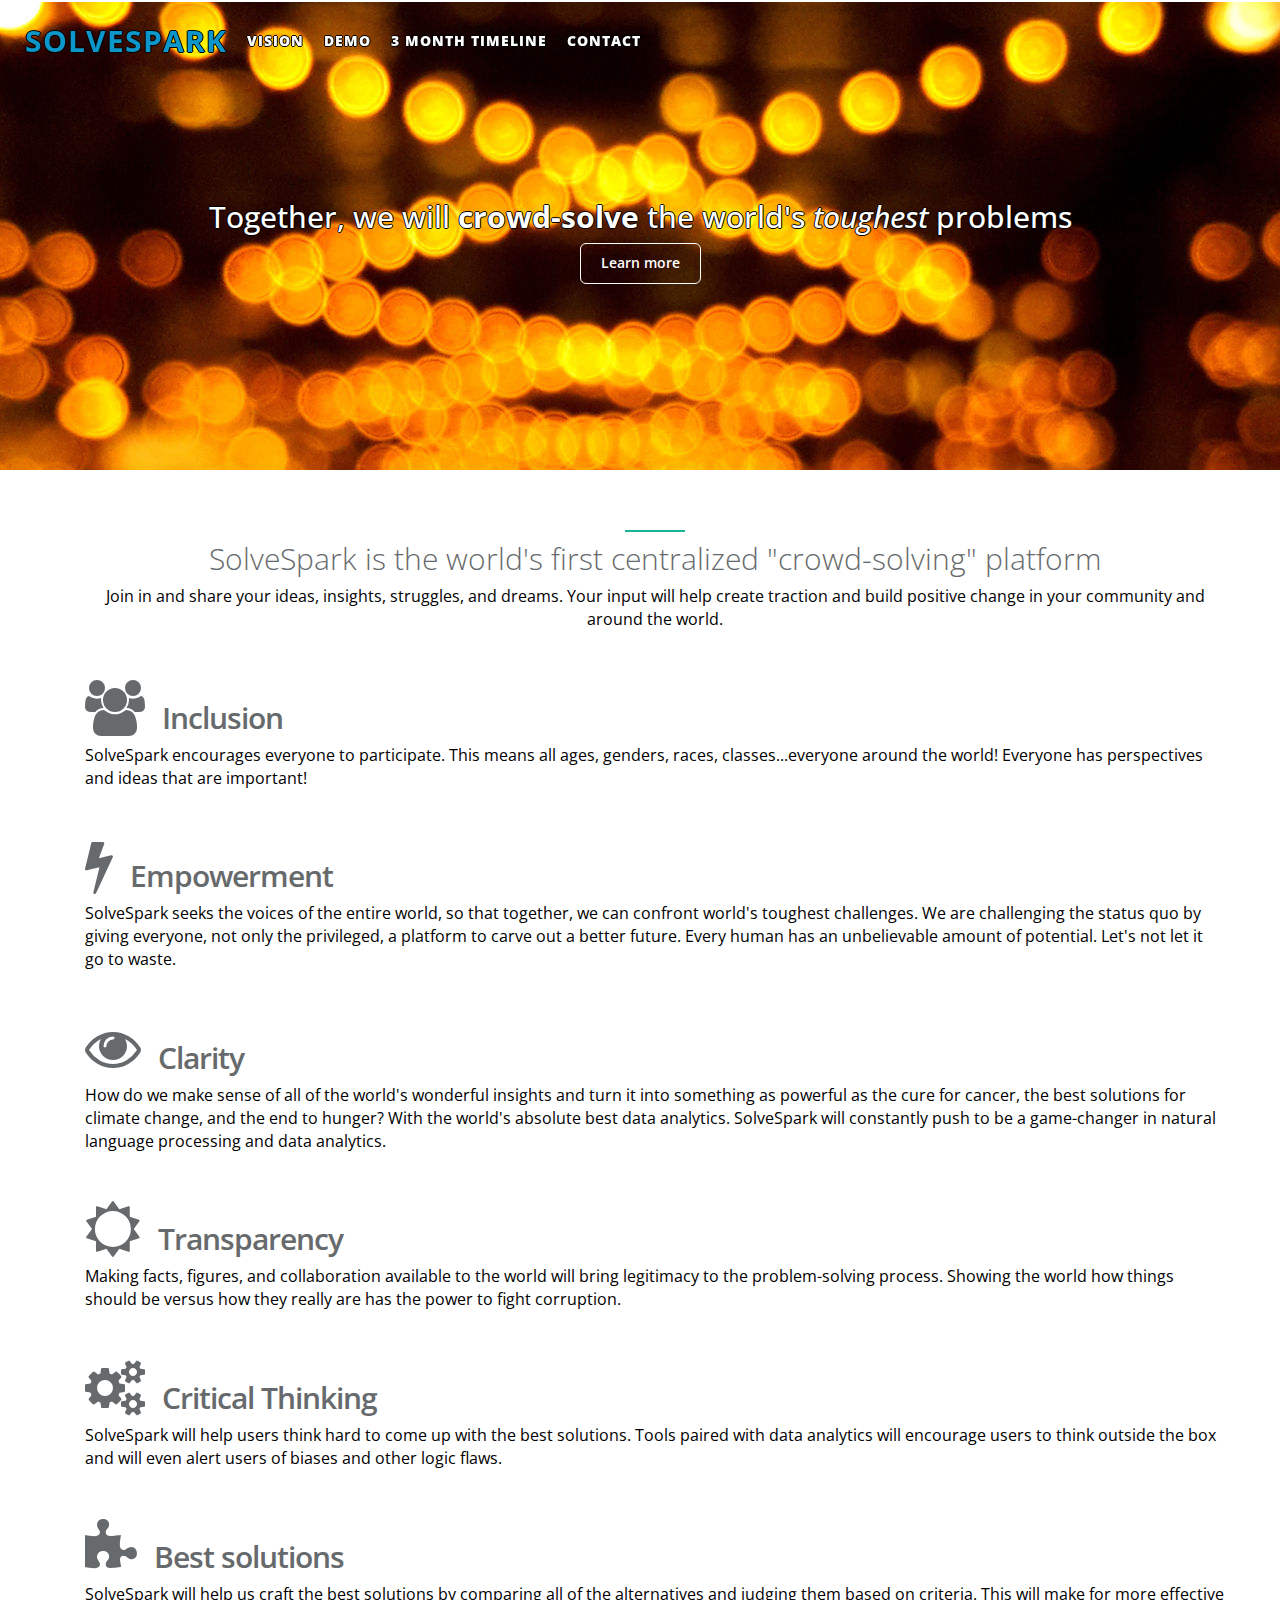
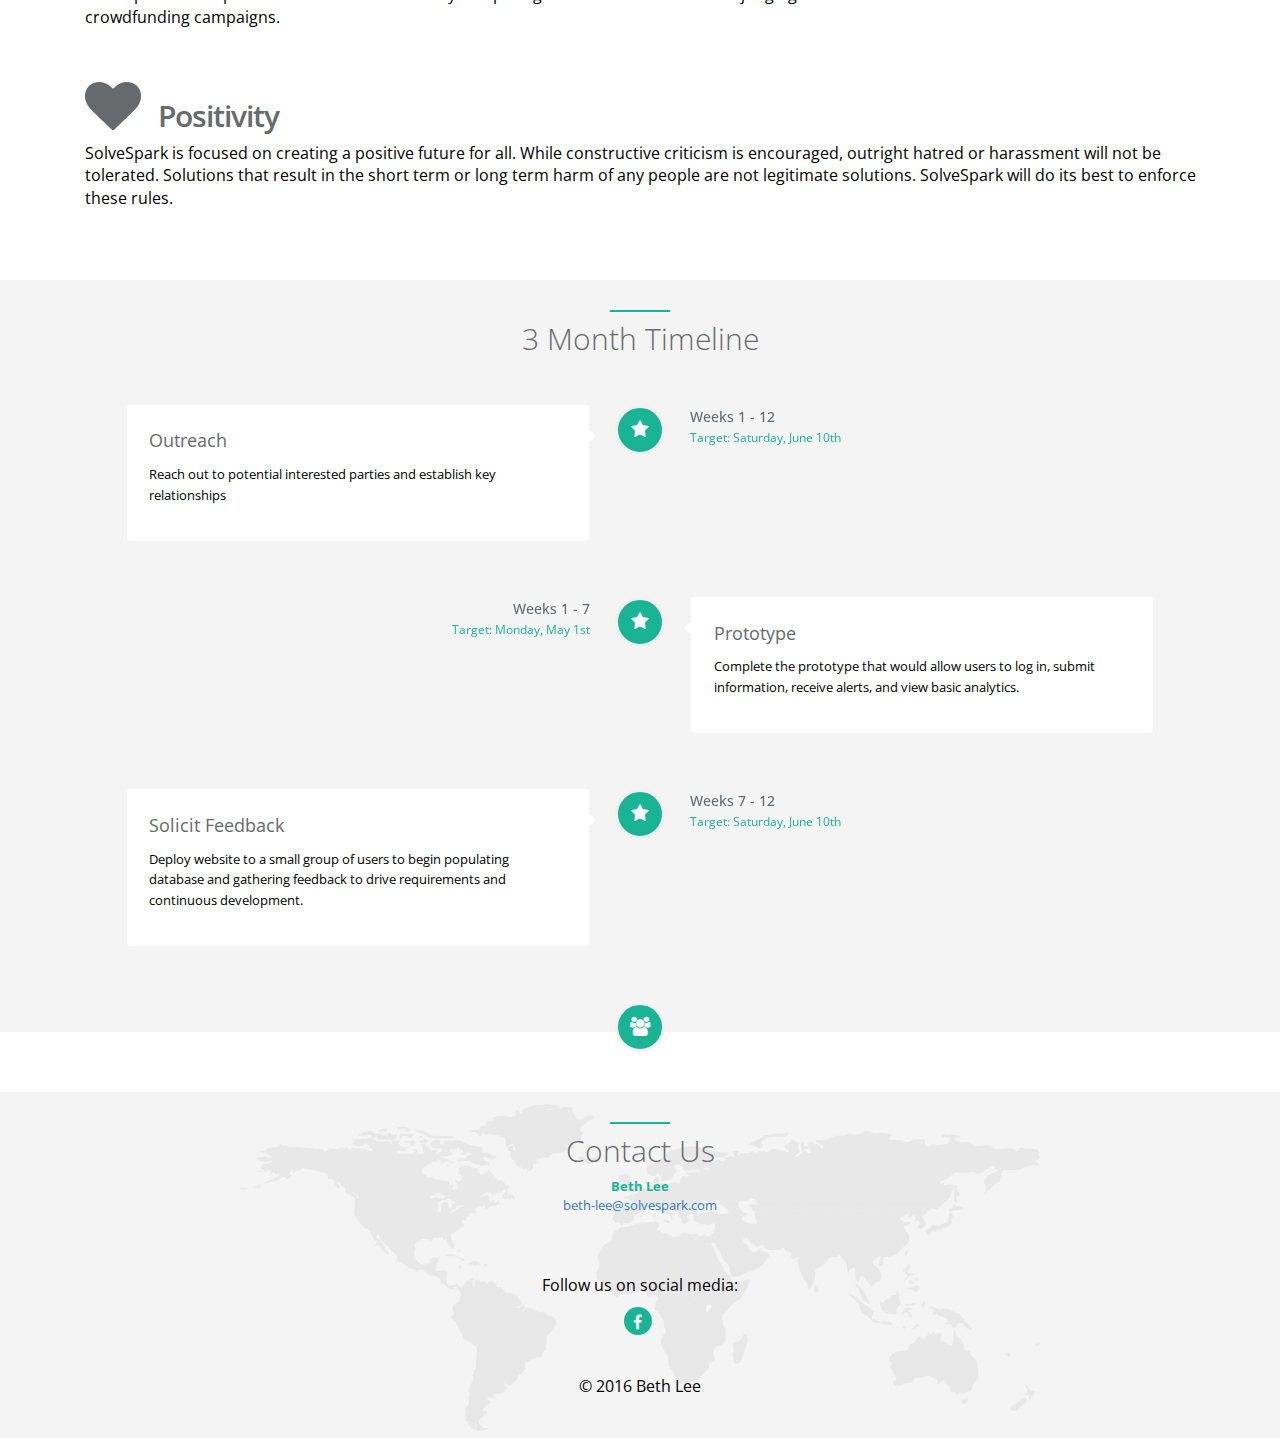
==== index.html @ 9aec3fda "updated 3 month timeline" ====
<!DOCTYPE html>
    <html lang="en">
    <head>
        <meta charset="utf-8">
        <meta http-equiv="X-UA-Compatible" content="IE=edge">
        <meta name="viewport" content="width=device-width, initial-scale=1">
        <meta name="description" content="">
        <meta name="author" content="">
        <!-- Add Your favicon here -->
        <!--<link rel="icon" href="img/favicon.ico">-->


        <title>SolveSpark - Let's crowd-solve it together!</title>

        <!-- Bootstrap core CSS -->
        <link href="css/bootstrap.min.css" rel="stylesheet">

        <!-- Animation CSS -->
        <link href="css/animate.min.css" rel="stylesheet">

        <link href="font-awesome/css/font-awesome.min.css" rel="stylesheet">

        <!-- Custom styles for this template -->
        <link href="css/style.css" rel="stylesheet">
<!--	<link href="css/style3.css" rel="stylesheet"> -->

    <script>
      (function(i,s,o,g,r,a,m){i['GoogleAnalyticsObject']=r;i[r]=i[r]||function(){
      (i[r].q=i[r].q||[]).push(arguments)},i[r].l=1*new Date();a=s.createElement(o),
      m=s.getElementsByTagName(o)[0];a.async=1;a.src=g;m.parentNode.insertBefore(a,m)
      })(window,document,'script','//www.google-analytics.com/analytics.js','ga');

      ga('create', 'UA-69947100-1', 'auto');
      ga('send', 'pageview');

    </script>

    </head>
    <body id="page-top">
        <nav class="navbar navbar-default navbar-fixed-top" role="navigation">
        <div class="navbar navbar-default navbar-fixed-top">
          <div class="container-fluid">
           <div class="navbar-header">
            <div class="navbar-collapse collapse" id="navbar-main">
              <ul class="nav navbar-nav">
                <li><a class="page-scroll" href="http://www.solvespark.com" style="color:#0d96c9;font:arial;font-weight:bold;font-size:30px;">SOLVESPARK</a></li>
                <li><a class="page-scroll" href="about.html">Vision</a></li>
                <li><a class="page-scroll" href="demo.html">Demo</a></li>
                <li><a class="page-scroll" href="#timeline">3 Month Timeline</a></li>
                <li><a class="page-scroll" href="#contact">Contact</a></li>
              </ul>
            </div>
          </div>
        </div>
    </div>
        </nav>


    <div id="inSlider" class="carousel carousel-fade" data-ride="carousel">
        <div class="carousel-inner" role="listbox">
            <div class="item active">
                <div class="container">
                    <div class="carousel-caption blank">
                        <h2>Together, we will <b>crowd-solve</b> the world's <i>toughest</i> problems</h2>

                        <p><a class="btn btn-lg btn-primary" href="#about" role="button">Learn more</a></p>
                    </div>
                </div>
                <!-- Set background for slide in css -->
                <div class="header-back two"></div>
            </div>
        </div>
    </div>

<section id="about" class="container services">
    <div class="container">
            <div class="row">
                <div class="col-lg-12 text-center">
                  <div class="navy-line"></div> 
                    <h1>SolveSpark is the world's first centralized "crowd-solving" platform</h1>
                    <p>Join in and share your ideas, insights, struggles, and dreams.  Your input will help create traction and build positive change in your community and around the world. </p>
                </div>
            </div>
            <div class="row">
                <!--<div class="col-lg-5 features-text">-->
                <div class="col-lg-12 features-text">
                    <i class="fa fa-users big-icon pull-left"></i>
                    <h2>Inclusion</h2>
                    <p>SolveSpark encourages everyone to participate.  This means all ages, genders, races, classes...everyone around the world!  Everyone has perspectives and ideas that are important!</p>
                </div>
                <!--<div class="col-lg-5 col-lg-offset-1 features-text">-->
                <div class="col-lg-12 features-text">
                    <i class="fa fa-bolt big-icon pull-left"></i>
                    <h2>Empowerment</h2>
                    <p>SolveSpark seeks the voices of the entire world, so that together, we can confront world's toughest challenges.  We are challenging the status quo by giving everyone, not only the privileged, a platform to carve out a better future.  Every human has an unbelievable amount of potential.  Let's not let it go to waste.</p>
                </div>
                <!--<div class="col-lg-5 features-text">-->
                <div class="col-lg-12 features-text">
                    <i class="fa fa-eye big-icon pull-left"></i>
                    <h2>Clarity</h2>
                    <p>How do we make sense of all of the world's wonderful insights and turn it into something as powerful as the cure for cancer, the best solutions for climate change, and the end to hunger?  With the world's absolute best data analytics.  SolveSpark will constantly push to be a game-changer in natural language processing and data analytics.</p>
                </div>
            </div>
            <div class="row">
                <!--<div class="col-lg-5 col-lg-offset-1 features-text">-->
                <div class="col-lg-12 features-text">
                    <i class="fa fa-sun-o big-icon pull-left"></i>
                    <h2>Transparency</h2>
                    <p>Making facts, figures, and collaboration available to the world will bring legitimacy to the problem-solving process.  Showing the world how things should be versus how they really are has the power to fight corruption.</p>
                </div>
               <!-- <div class="col-lg-5 features-text">-->
                <div class="col-lg-12 features-text">
                    <i class="fa fa-cogs big-icon pull-left"></i>
                    <h2>Critical Thinking</h2>
                    <p>SolveSpark will help users think hard to come up with the best solutions.  Tools paired with data analytics will encourage users to think outside the box and will even alert users of biases and other logic flaws.</p>
                </div>
                <!--<div class="col-lg-5 features-text">-->
                <div class="col-lg-12 features-text">
                    <i class="fa fa-puzzle-piece big-icon pull-left"></i>
                    <h2>Best solutions</h2>
                    <p>SolveSpark will help us craft the best solutions by comparing all of the alternatives and judging them based on criteria.  This will make for more effective crowdfunding campaigns.</p>
                </div>
                <!--<div class="col-lg-5 features-text">-->
                <div class="col-lg-12 features-text">
                    <i class="fa fa-heart big-icon pull-left"></i>
                    <h2>Positivity</h2>
                    <p>SolveSpark is focused on creating a positive future for all.  While constructive criticism is encouraged, outright hatred or harassment will not be tolerated.  Solutions that result in the short term or long term harm of any people are not legitimate solutions.  SolveSpark will do its best to enforce these rules.</p>
                </div>
            </div>
        </div>
</section>

<section id="timeline" class="timeline gray-section">
    <div class="container">
        <div class="row">
            <div class="col-lg-12 text-center">
                <div class="navy-line"></div>
                <h1>3 Month Timeline</h1>
                <p></p>
            </div>
        </div>
        <div class="row features-block">
        <div class="col-lg-12">
            <div id="vertical timeline" class="vertical-container light-timeline center-orientation">
                   <div class="vertical-timeline-block">
                        <div class="vertical-timeline-icon navy-bg">
                            <i class="fa fa-star"></i>
                        </div>

                        <div class="vertical-timeline-content">
                          <h2>Outreach</h2>
                            <p>Reach out to potential interested parties and establish key relationships</p>
                          <!--  <a href="#" class="btn btn-xs btn-primary"> More info</a>-->
                            <span class="vertical-date">Weeks 1 - 12 <br/> <small>Target: Saturday, June 10th</small> </span>
                        </div>
                    </div>


                    <div class="vertical-timeline-block">
                        <div class="vertical-timeline-icon navy-bg">
                            <i class="fa fa-star"></i>
                        </div>

                        <div class="vertical-timeline-content">
                            <h2>Prototype</h2>
                            <p>Complete the prototype that would allow users to log in, submit information, receive alerts, and view basic analytics.
                            </p>
                            <!--<a href="#" class="btn btn-xs btn-primary"> More info</a>-->
                            <span class="vertical-date"> Weeks 1 - 7<br/> <small>Target: Monday, May 1st</small> </span>
                        </div>
                    </div>
                    <div class="vertical-timeline-block">
                        <div class="vertical-timeline-icon navy-bg">
                            <i class="fa fa-star"></i>
                        </div>
                        <div class="vertical-timeline-content">
                            <h2>Solicit Feedback</h2>
                            <p>Deploy website to a small group of users to begin populating database and gathering feedback to drive requirements and continuous development.
                            </p>
                            <!--<a href="#" class="btn btn-xs btn-primary"> More info</a>-->
                            <span class="vertical-date">Weeks 7 - 12<br/> <small>Target: Saturday, June 10th</small> </span>
                        </div>
                        </div>
                    
                    <div class="vertical-timeline-block">
                        <div class="vertical-timeline-icon navy-bg">
                            <i class="fa fa-users"></i>
                        </div>

                    </div>

</div>
                </div>
            </div>

        </div>
    </div>

</section>
<section id="contact" class="gray-section contact">
        <div class="container">
            <div class="row m-b-lg">
                <div class="col-lg-12 text-center">
                    <div class="navy-line text-center"></div>
                    <h1>Contact Us</h1>
               
    <!--         <div class="row m-b-lg">
               <div class="col-lg-3 col-lg-offset-3"> -->

                    <address>
                        <strong><span class="navy">Beth Lee</span></strong><br/>
                        <a href="mailto:beth-lee@solvespark.com">beth-lee@solvespark.com</a>
                    </address>

                </div> </div></div>
             <!-- <div class="col-lg-4">
            
            </div> -->
            <div class="row">
                <div class="col-lg-12 text-center">
                    <p class="m-t-sm">
                        Follow us on social media:  
                    </p>
                    <ul class="list-inline social-icon">
                        <li><a href="http://facebook.com/solvespark"><i class="fa fa-facebook"></i></a>
                        </li>
                       <!-- <li><a href="#"><i class="fa fa-twitter"></i></a>
                        </li>
                        <li><a href="#"><i class="fa fa-linkedin"></i></a>
                        </li>-->
                    </ul>
                </div>
            </div> 
            <div class="row">
                <div class="col-lg-8 col-lg-offset-2 text-center m-t-lg m-b-lg">
                    <p>&copy; 2016 Beth Lee <br/></p>
                </div>
            </div>

    </section>

    <script src="js/jquery-2.1.1.js"></script>
    <script src="js/pace.min.js"></script>
    <script src="js/bootstrap.min.js"></script>
    <script src="js/classie.js"></script>
    <script src="js/cbpAnimatedHeader.js"></script>
    <script src="js/wow.min.js"></script>
    <script src="js/inspinia.js"></script>
    </body>
    </html>
---- css/style.css ----
@import url("//fonts.googleapis.com/css?family=Open+Sans:300,400,600,700&amp;lang=en");
/*
 *
 *   INSPINIA Landing Page - Responsive Admin Theme
 *   2.2
 *
*/
/* GLOBAL STYLES
-------------------------------------------------- */
body {
  color: #676a6c;
  font-family: 'Open Sans', helvetica, arial, sans-serif;
}
span.navy {
  color: #1ab394;
}
p.text-color {
  color: #676a6c;
}
a.navy-link {
  color: #1ab394;
  text-decoration: none;
}
a.navy-link:hover {
  color: #17a185;
}
section p {
  color: black;
  font-size: 16px;
}
address {
  font-size: 13px;
}
h1 {
  margin-top: 10px;
  font-size: 30px;
  font-weight: 200;
}
li {
  font-size: 16px;  
  color: black;
}
/*
h2 {

font-size: 30px;
font-weight: 200;
text-shadow: -1px 0 black, 0 1px black, 1px 0 black, 0 -1px black;

}
*/
.navy-line {
  width: 60px;
  height: 1px;
  margin: 30px auto 0;
  border-bottom: 2px solid #1ab394;
}
.navy-bg {
  background-color: #1ab394;
  color: #ffffff;
}
/* CUSTOMIZE THE NAVBAR
-------------------------------------------------- */
.navbar-wrapper {
  position: absolute;
  top: 0;
  right: 0;
  left: 0;
  z-index: 20;
}
/* Flip around the padding for proper display in narrow viewports */
.navbar-wrapper > .container {
  padding-right: 0;
  padding-left: 0;
}
.navbar-wrapper .navbar {
  padding-right: 15px;
  padding-left: 15px;
}
.navbar-default.navbar-scroll {
  background-color: #fff;
  border-color: #fff;
  padding: 15px 0;
}
.navbar-default {
  background-color: transparent;
  border-color: transparent;
  transition: all 0.3s ease-in-out 0s;
}
.navbar-default .nav li a {
  color: #fff;
  font-family: 'Open Sans', helvetica, arial, sans-serif;
  font-weight: 800;
  letter-spacing: 1px;
  text-transform: uppercase;
font-size: 14px;
text-shadow: -1px 0 black, 0 1px black, 1px 0 black, 0 -1px black;
}
.navbar-nav > li > a {
  padding-top: 25px;
  border-top: 6px solid transparent;
}
.navbar-default .navbar-nav > .active > a,
.navbar-default .navbar-nav > .active > a:hover {
  background: transparent;
  color: #fff;
  border-top: 6px solid #1ab394;
}
.navbar-default .navbar-nav > li > a:hover {
  color: #1ab394;
}
.navbar-default .navbar-nav > .active > a:focus {
  background: transparent;
  color: #fff;
}
.navbar-default.navbar-scroll .navbar-nav > .active > a:focus {
  background: transparent;
  color: inherit;
}
.navbar-default .navbar-brand:hover,
.navbar-default .navbar-brand:focus {
  background: #17a185;
  color: #fff;
}
.navbar-default .navbar-brand {
  color: #fff;
  height: auto;
  display: block;
  font-size: 14px;
  background: #1ab394;
  padding: 15px 20px 15px 20px;
  border-radius: 0 0px 5px 5px;
  font-weight: 700;
  transition: all 0.3s ease-in-out 0s;
}
.navbar-scroll.navbar-default .nav li a {
  color: #676a6c;
}
.navbar-scroll.navbar-default .nav li a:hover {
  color: #1ab394;
}
.navbar-wrapper .navbar.navbar-scroll {
  padding-top: 0;
  padding-bottom: 5px;
  border-bottom: 1px solid #e7eaec;
  border-radius: 0;
}
.nav > li > a {
  padding: 25px 10px 15px 10px;
}
.navbar-scroll .navbar-nav > li > a {
  padding: 20px 10px;
}
.navbar.navbar-scroll .navbar-brand {
  margin-top: 15px;
  border-radius: 5px;
  font-size: 12px;
  padding: 10px;
  height: auto;
}
/* BACKGROUNDS SLIDER
-------------------------------------------------- */
.header-back {
  height: 470px;
  width: 100%;
}
.header-back.one {
  background: url('../img/header_one.jpg') 50% 0 no-repeat;
}
.header-back.two {
  background: url('../img/header_two.jpg') 50% 0 no-repeat;
}
/* CUSTOMIZE THE CAROUSEL
-------------------------------------------------- */
/* Carousel base class */
.carousel {
  height: 470px;
}
/* Since positioning the image, we need to help out the caption */
.carousel-caption {
  z-index: 10;
}
/* Declare heights because of positioning of img element */
.carousel .item {
  height: 470px;
  background-color: #777;
}
.carousel-inner > .item > img {
  position: absolute;
  top: 0;
  left: 0;
  min-width: 100%;
  height: 470px;
}
.carousel-fade .carousel-inner .item {
  opacity: 0;
  -webkit-transition-property: opacity;
  transition-property: opacity;
}
.carousel-fade .carousel-inner .active {
  opacity: 1;
}
.carousel-fade .carousel-inner .active.left,
.carousel-fade .carousel-inner .active.right {
  left: 0;
  opacity: 0;
  z-index: 1;
}
.carousel-fade .carousel-inner .next.left,
.carousel-fade .carousel-inner .prev.right {
  opacity: 1;
}
.carousel-fade .carousel-control {
  z-index: 2;
}
.carousel-control.left,
.carousel-control.right {
  background: none;
}
.carousel-control {
  width: 6%;
}
.carousel-inner .container {
  position: relative;
}
.carousel-inner {
  overflow: visible;
}
.carousel-caption {
text-shadow: -1px 0 black, 0 1px black, 1px 0 black, 0 -1px black;
  position: absolute;
  top: 160px;
  left: 0;
  bottom: auto;
  right: auto;
/*  text-align: left; */
text-align: center;
}
.carousel-caption {
text-shadow: -1px 0 black, 0 1px black, 1px 0 black, 0 -1px black;
  position: absolute;
  top: 160px;
  left: 0;
  bottom: auto;
  right: auto;
//  text-align: left;
text-align: center;
}
.carousel-caption.blank {
  top: 160px;
  margin: 0px auto;
  width: 100%;
}
.carousel-image {
  position: absolute;
  right: 10px;
  top: 150px;
}
.carousel-indicators {
  padding-right: 60px;
}
.carousel-caption h1 {
  font-weight: 700;
  font-size: 38px;
text-shadow: -1px 0 black, 0 1px black, 1px 0 black, 0 -1px black;
//  text-transform: uppercase;
//  text-shadow: none;
  letter-spacing: -1.5px;
}
.carousel-caption p {
  font-weight: 700;
//  text-transform: uppercase;
//  text-shadow: none;
text-shadow: -1px 0 black, 0 1px black, 1px 0 black, 0 -1px black;
}
.caption-link {
  color: #fff;
  margin-left: 10px;
  text-transform: capitalize;
  font-weight: 400;
}
.caption-link:hover {
  text-decoration: none;
  color: inherit;
}
/* Sections
------------------------- */
.services {
  padding-top: 30px;
}
.services h2 {
  font-size: 30px;
  letter-spacing: -1px;

//text-shadow: -1px 0 black, 0 1px black, 1px 0 black, 0 -1px black;

  font-weight: 600;
//  text-transform: uppercase;
}
.features-block {
  margin-top: 40px;
}
.features-text {
  margin-top: 40px;
}
.features small {
  color: #1ab394;
}
.features h2 {
  font-size: 18px;
  margin-top: 5px;
}
.features-text-alone {
  margin: 40px 0;
}
.features-text-alone h1 {
  font-weight: 200;
}
.features-icon {
  color: #1ab394;
  font-size: 40px;
}
.navy-section {
  margin-top: 60px;
  background: #1ab394;
  color: #fff;
  padding: 20px 0;
}
.gray-section {
  background: #f4f4f4;
  margin-top: 60px;
}
.team-member {
  text-align: center;
}
.team-member img {
  margin: auto;
}
.social-icon a {
  background: #1ab394;
  color: #fff;
  padding: 4px 8px;
  height: 28px;
  width: 28px;
  display: block;
  border-radius: 50px;
}
.social-icon a:hover {
  background: #17a185;
}
.img-small {
  height: 88px;
  width: 88px;
}
.pricing-plan {
  margin: 20px 30px 0 30px;
  border-radius: 4px;
}
.pricing-plan.selected {
  transform: scale(1.1);
  background: #f4f4f4 ;
}
/*.pricing-plan li {
  padding: 10px 16px;
  border-top: 1px solid #e7eaec;
  text-align: center;
  color: #aeaeae;
}*/
.pricing-plan .pricing-price span {
  font-weight: 700;
  color: #1ab394;
}
li.pricing-desc {
  font-size: 13px;
  border-top: none;
  padding: 20px 16px ;
}
li.pricing-title {
  background: #1ab394;
  color: #fff;
  padding: 10px;
  border-radius: 4px 4px 0 0;
  font-size: 22px;
  font-weight: 600;
}
.testimonials {
  padding-top: 80px;
  padding-bottom: 90px;
  background-color: #1ab394;
  background-image: url('../img/avatar_all.png');
}
.big-icon {
  font-size: 56px;
}
.features .big-icon {
  color: #1ab394;
}
.contact {
  background-image: url('../img/word_map.png');
  background-position: 50% 50%;
  background-repeat: no-repeat;
  margin-top: 60px;
}
/* Buttons - only primary custom button
------------------------- */
.btn-primary.btn-outline:hover,
.btn-success.btn-outline:hover,
.btn-info.btn-outline:hover,
.btn-warning.btn-outline:hover,
.btn-danger.btn-outline:hover {
  color: #fff;
}
.btn-primary {
  background-color: transparent;
  border-color: #ffffff;
  color: #FFFFFF;
  font-size: 14px;
  padding: 10px 20px;
  font-weight: 600;
}
.btn-primary:hover,
.btn-primary:focus,
.btn-primary:active,
.btn-primary.active,
.open .dropdown-toggle.btn-primary {
  background-color: #18a689;
  border-color: #18a689;
  color: #FFFFFF;
}
.btn-primary:active,
.btn-primary.active,
.open .dropdown-toggle.btn-primary {
  background-image: none;
}
.btn-primary.disabled,
.btn-primary.disabled:hover,
.btn-primary.disabled:focus,
.btn-primary.disabled:active,
.btn-primary.disabled.active,
.btn-primary[disabled],
.btn-primary[disabled]:hover,
.btn-primary[disabled]:focus,
.btn-primary[disabled]:active,
.btn-primary.active[disabled],
fieldset[disabled] .btn-primary,
fieldset[disabled] .btn-primary:hover,
fieldset[disabled] .btn-primary:focus,
fieldset[disabled] .btn-primary:active,
fieldset[disabled] .btn-primary.active {
  background-color: #1dc5a3;
  border-color: #1dc5a3;
}
/* RESPONSIVE CSS
-------------------------------------------------- */
@media (min-width: 768px) {
  /* Navbar positioning foo */
  .navbar-wrapper {
    margin-top: 20px;
  }
  .navbar-wrapper .container {
    padding-right: 15px;
    padding-left: 15px;
  }
  .navbar-wrapper .navbar {
    padding-right: 0;
    padding-left: 0;
  }
  /* The navbar becomes detached from the top, so we round the corners */
  .navbar-wrapper .navbar {
    border-radius: 4px;
  }
  /* Bump up size of carousel content */
  .carousel-caption p {
    margin-bottom: 40px;
    font-size: 14px;
    line-height: 1.4;
  }
  .featurette-heading {
    font-size: 50px;
  }
}
@media (max-width: 992px) {
  .carousel-image {
    display: none;
  }
}
@media (max-width: 768px) {
  .carousel-caption,
  .carousel-caption.blank {
    left: 5%;
    top: 80px;
  }
  .carousel-caption h1 {
    font-size: 28px;
  }
  .navbar.navbar-scroll .navbar-brand {
    margin-top: 6px;
  }
  .navbar-default {
    background-color: #fff;
    border-color: #fff;
    padding: 15px 0;
  }
  .navbar-default .navbar-nav > .active > a:focus {
    background: transparent;
    color: inherit;
  }
  .navbar-default .nav li a {
    color: #676a6c;
  }
  .navbar-default .nav li a:hover {
    color: #1ab394;
  }
  .navbar-wrapper .navbar {
    padding-top: 0;
    padding-bottom: 5px;
    border-bottom: 1px solid #e7eaec;
    border-radius: 0;
  }
  .nav > li > a {
    padding: 25px 10px 15px 10px;
  }
  .navbar-nav > li > a {
    padding: 20px 10px;
  }
  .navbar .navbar-brand {
    margin-top: 6px;
    border-radius: 5px;
    font-size: 12px;
    padding: 10px;
    height: auto;
  }
  .navbar-wrapper .navbar {
    padding-left: 15px;
    padding-right: 5px;
  }
  .navbar-default .navbar-nav > .active > a,
  .navbar-default .navbar-nav > .active > a:hover {
    color: inherit;
  }
  .carousel-control {
    display: none;
  }
}
@media (min-width: 992px) {
  .featurette-heading {
    margin-top: 120px;
  }
}
/* MARGINS & PADDINGS
-------------------------------------------------- */
.p-xxs {
  padding: 5px;
}
.p-xs {
  padding: 10px;
}
.p-sm {
  padding: 15px;
}
.p-m {
  padding: 20px;
}
.p-md {
  padding: 25px;
}
.p-lg {
  padding: 30px;
}
.p-xl {
  padding: 40px;
}
.m-xxs {
  margin: 2px 4px;
}
.m-xs {
  margin: 5px;
}
.m-sm {
  margin: 10px;
}
.m {
  margin: 15px;
}
.m-md {
  margin: 20px;
}
.m-lg {
  margin: 30px;
}
.m-xl {
  margin: 50px;
}
.m-n {
  margin: 0 !important;
}
.m-l-none {
  margin-left: 0;
}
.m-l-xs {
  margin-left: 5px;
}
.m-l-sm {
  margin-left: 10px;
}
.m-l {
  margin-left: 15px;
}
.m-l-md {
  margin-left: 20px;
}
.m-l-lg {
  margin-left: 30px;
}
.m-l-xl {
  margin-left: 40px;
}
.m-l-n-xxs {
  margin-left: -1px;
}
.m-l-n-xs {
  margin-left: -5px;
}
.m-l-n-sm {
  margin-left: -10px;
}
.m-l-n {
  margin-left: -15px;
}
.m-l-n-md {
  margin-left: -20px;
}
.m-l-n-lg {
  margin-left: -30px;
}
.m-l-n-xl {
  margin-left: -40px;
}
.m-t-none {
  margin-top: 0;
}
.m-t-xxs {
  margin-top: 1px;
}
.m-t-xs {
  margin-top: 5px;
}
.m-t-sm {
  margin-top: 10px;
}
.m-t {
  margin-top: 15px;
}
.m-t-md {
  margin-top: 20px;
}
.m-t-lg {
  margin-top: 30px;
}
.m-t-xl {
  margin-top: 40px;
}
.m-t-n-xxs {
  margin-top: -1px;
}
.m-t-n-xs {
  margin-top: -5px;
}
.m-t-n-sm {
  margin-top: -10px;
}
.m-t-n {
  margin-top: -15px;
}
.m-t-n-md {
  margin-top: -20px;
}
.m-t-n-lg {
  margin-top: -30px;
}
.m-t-n-xl {
  margin-top: -40px;
}
.m-r-none {
  margin-right: 0;
}
.m-r-xxs {
  margin-right: 1px;
}
.m-r-xs {
  margin-right: 5px;
}
.m-r-sm {
  margin-right: 10px;
}
.m-r {
  margin-right: 15px;
}
.m-r-md {
  margin-right: 20px;
}
.m-r-lg {
  margin-right: 30px;
}
.m-r-xl {
  margin-right: 40px;
}
.m-r-n-xxs {
  margin-right: -1px;
}
.m-r-n-xs {
  margin-right: -5px;
}
.m-r-n-sm {
  margin-right: -10px;
}
.m-r-n {
  margin-right: -15px;
}
.m-r-n-md {
  margin-right: -20px;
}
.m-r-n-lg {
  margin-right: -30px;
}
.m-r-n-xl {
  margin-right: -40px;
}
.m-b-none {
  margin-bottom: 0;
}
.m-b-xxs {
  margin-bottom: 1px;
}
.m-b-xs {
  margin-bottom: 5px;
}
.m-b-sm {
  margin-bottom: 10px;
}
.m-b {
  margin-bottom: 15px;
}
.m-b-md {
  margin-bottom: 20px;
}
.m-b-lg {
  margin-bottom: 30px;
}
.m-b-xl {
  margin-bottom: 40px;
}
.m-b-n-xxs {
  margin-bottom: -1px;
}
.m-b-n-xs {
  margin-bottom: -5px;
}
.m-b-n-sm {
  margin-bottom: -10px;
}
.m-b-n {
  margin-bottom: -15px;
}
.m-b-n-md {
  margin-bottom: -20px;
}
.m-b-n-lg {
  margin-bottom: -30px;
}
.m-b-n-xl {
  margin-bottom: -40px;
}
.space-15 {
  margin: 15px 0;
}
.space-20 {
  margin: 20px 0;
}
.space-25 {
  margin: 25px 0;
}
.space-30 {
  margin: 30px 0;
}
/* PACE PLUGIN
-------------------------------------------------- */
.pace .pace-progress {
  background: #fff;
  position: fixed;
  z-index: 2000;
  top: 0;
  left: 0;
  height: 2px;
  -webkit-transition: width 1s;
  -moz-transition: width 1s;
  -o-transition: width 1s;
  transition: width 1s;
}
.pace-inactive {
  display: none;
}
section.timeline {
  padding-bottom: 30px;
}
section.comments {
  padding-bottom: 80px;
}
.comments-avatar {
  margin-top: 25px;
  margin-left: 22px;
}
.comments-avatar .commens-name {
  font-weight: 600;
  font-size: 14px;
}
.comments-avatar img {
  width: 42px;
  height: 42px;
  border-radius: 50%;
  margin-right: 10px;
}
.bubble {
  position: relative;
  height: 120px;
  padding: 20px;
  background: #FFFFFF;
  -webkit-border-radius: 10px;
  -moz-border-radius: 10px;
  border-radius: 10px;
  font-style: italic;
  font-size: 14px;
}
.bubble:after {
  content: '';
  position: absolute;
  border-style: solid;
  border-width: 15px 14px 0;
  border-color: #FFFFFF transparent;
  display: block;
  width: 0;
  z-index: 1;
  bottom: -15px;
  left: 30px;
}
/* New Timeline style */
.vertical-container {
  /* this class is used to give a max-width to the element it is applied to, and center it horizontally when it reaches that max-width */
  width: 90%;
  max-width: 1170px;
  margin: 0 auto;
}
.vertical-container::after {
  /* clearfix */
  content: '';
  display: table;
  clear: both;
}
#vertical-timeline {
  position: relative;
  padding: 0;
  margin-top: 2em;
  margin-bottom: 2em;
}
#vertical-timeline::before {
  content: '';
  position: absolute;
  top: 0;
  left: 18px;
  height: 100%;
  width: 4px;
  background: #f1f1f1;
}
.vertical-timeline-content .btn {
  float: right;
}
#vertical-timeline.light-timeline:before {
  background: #e7eaec;
}
.dark-timeline .vertical-timeline-content:before {
  border-color: transparent #f5f5f5 transparent transparent ;
}
.dark-timeline.center-orientation .vertical-timeline-content:before {
  border-color: transparent  transparent transparent #f5f5f5;
}
.dark-timeline .vertical-timeline-block:nth-child(2n) .vertical-timeline-content:before,
.dark-timeline.center-orientation .vertical-timeline-block:nth-child(2n) .vertical-timeline-content:before {
  border-color: transparent #f5f5f5 transparent transparent;
}
.dark-timeline .vertical-timeline-content,
.dark-timeline.center-orientation .vertical-timeline-content {
  background: #f5f5f5;
}
@media only screen and (min-width: 1170px) {
  #vertical-timeline.center-orientation {
    margin-top: 3em;
    margin-bottom: 3em;
  }
  #vertical-timeline.center-orientation:before {
    left: 50%;
    margin-left: -2px;
  }
}
@media only screen and (max-width: 1170px) {
  .center-orientation.dark-timeline .vertical-timeline-content:before {
    border-color: transparent #f5f5f5 transparent transparent;
  }
}
.vertical-timeline-block {
  position: relative;
  margin: 2em 0;
}
.vertical-timeline-block:after {
  content: "";
  display: table;
  clear: both;
}
.vertical-timeline-block:first-child {
  margin-top: 0;
}
.vertical-timeline-block:last-child {
  margin-bottom: 0;
}
@media only screen and (min-width: 1170px) {
  .center-orientation .vertical-timeline-block {
    margin: 4em 0;
  }
  .center-orientation .vertical-timeline-block:first-child {
    margin-top: 0;
  }
  .center-orientation .vertical-timeline-block:last-child {
    margin-bottom: 0;
  }
}
.vertical-timeline-icon {
  position: absolute;
  top: 0;
  left: 0;
  width: 40px;
  height: 40px;
  border-radius: 50%;
  font-size: 16px;
  border: 3px solid #f1f1f1;
  text-align: center;
}
.vertical-timeline-icon i {
  display: block;
  width: 24px;
  height: 24px;
  position: relative;
  left: 50%;
  top: 50%;
  margin-left: -12px;
  margin-top: -9px;
}
@media only screen and (min-width: 1170px) {
  .center-orientation .vertical-timeline-icon {
    width: 50px;
    height: 50px;
    left: 50%;
    margin-left: -25px;
    -webkit-transform: translateZ(0);
    -webkit-backface-visibility: hidden;
    font-size: 19px;
  }
  .center-orientation .vertical-timeline-icon i {
    margin-left: -12px;
    margin-top: -10px;
  }
  .center-orientation .cssanimations .vertical-timeline-icon.is-hidden {
    visibility: hidden;
  }
}
.vertical-timeline-content {
  position: relative;
  margin-left: 60px;
  background: white;
  border-radius: 0.25em;
  padding: 1em;
}
.vertical-timeline-content:after {
  content: "";
  display: table;
  clear: both;
}
.vertical-timeline-content h2 {
  font-weight: 400;
  margin-top: 4px;
}
.vertical-timeline-content p {
  margin: 1em 0;
  line-height: 1.6;
}
.vertical-timeline-content .vertical-date {
  float: left;
  font-weight: 500;
}
.vertical-date small {
  color: #1ab394;
  font-weight: 400;
}
.vertical-timeline-content::before {
  content: '';
  position: absolute;
  top: 16px;
  right: 100%;
  height: 0;
  width: 0;
  border: 7px solid transparent;
  border-right: 7px solid white;
}
@media only screen and (min-width: 768px) {
  .vertical-timeline-content h2 {
    font-size: 18px;
  }
  .vertical-timeline-content p {
    font-size: 13px;
  }
}
@media only screen and (min-width: 1170px) {
  .center-orientation .vertical-timeline-content {
    margin-left: 0;
    padding: 1.6em;
    width: 45%;
  }
  .center-orientation .vertical-timeline-content::before {
    top: 24px;
    left: 100%;
    border-color: transparent;
    border-left-color: white;
  }
  .center-orientation .vertical-timeline-content .btn {
    float: left;
  }
  .center-orientation .vertical-timeline-content .vertical-date {
    position: absolute;
    width: 100%;
    left: 122%;
    top: 2px;
    font-size: 14px;
  }
  .center-orientation .vertical-timeline-block:nth-child(even) .vertical-timeline-content {
    float: right;
  }
  .center-orientation .vertical-timeline-block:nth-child(even) .vertical-timeline-content::before {
    top: 24px;
    left: auto;
    right: 100%;
    border-color: transparent;
    border-right-color: white;
  }
  .center-orientation .vertical-timeline-block:nth-child(even) .vertical-timeline-content .btn {
    float: right;
  }
  .center-orientation .vertical-timeline-block:nth-child(even) .vertical-timeline-content .vertical-date {
    left: auto;
    right: 122%;
    text-align: right;
  }
  .center-orientation .cssanimations .vertical-timeline-content.is-hidden {
    visibility: hidden;
  }
/* E-commerce */
.product-box {
  padding: 0;
  border: 1px solid #e7eaec;
}
.product-box:hover,
.product-box.active {
  border: 1px solid transparent;
  -webkit-box-shadow: 0px 3px 7px 0px #a8a8a8;
  -moz-box-shadow: 0px 3px 7px 0px #a8a8a8;
  box-shadow: 0px 3px 7px 0px #a8a8a8;
}
.product-imitation {
  text-align: center;
  padding: 90px 0;
  background-color: #f8f8f9;
  color: #bebec3;
  font-weight: 600;
}
.product-imitation.xl {
  padding: 120px 0;
}
.product-desc {
  padding: 20px;
  position: relative;
}
.ecommerce .tag-list {
  padding: 0;
}
.ecommerce .fa-star {
  color: #d1dade;
}
.ecommerce .fa-star.active {
  color: #f8ac59;
}
.ecommerce .note-editor {
  border: 1px solid #e7eaec;
}
.product-name {
  font-size: 16px;
  font-weight: 600;
  color: #676a6c;
  display: block;
  margin: 2px 0 5px 0;
}
.product-name:hover,
.product-name:focus {
  color: #1ab394;
}
.product-price {
  font-size: 14px;
  font-weight: 600;
  color: #ffffff;
  background-color: #1ab394;
  padding: 6px 12px;
  position: absolute;
  top: -32px;
  right: 0;
}
/* Social feed */
.social-feed-separated .social-feed-box {
  margin-left: 62px;
}
.social-feed-separated .social-avatar {
  float: left;
  padding: 0;
}
.social-feed-separated .social-avatar img {
  width: 52px;
  height: 52px;
  border: 1px solid #e7eaec;
}
.social-feed-separated .social-feed-box .social-avatar {
  padding: 15px 15px 0 15px;
  float: none;
}
.social-feed-box {
  /*padding: 15px;*/
  border: 1px solid #e7eaec;
  background: #fff;
  margin-bottom: 15px;
}
.article .social-feed-box {
  margin-bottom: 0;
  border-bottom: none;
}
.article .social-feed-box:last-child {
  margin-bottom: 0;
  border-bottom: 1px solid #e7eaec;
}
.article .social-feed-box p {
  font-size: 13px;
  line-height: 18px;
}
.social-action {
  margin: 15px;
}
.social-avatar {
  padding: 15px 15px 0 15px;
}
.social-comment .social-comment {
  margin-left: 45px;
}
.social-avatar img {
  height: 40px;
  width: 40px;
  margin-right: 10px;
}
.social-avatar .media-body a {
  font-size: 14px;
  display: block;
}
.social-body {
  padding: 15px;
}
.social-body img {
  margin-bottom: 10px;
}
.social-footer {
  border-top: 1px solid #e7eaec;
  padding: 10px 15px;
  background: #f9f9f9;
}
.social-footer .social-comment img {
  width: 32px;
  margin-right: 10px;
}
.social-comment:first-child {
  margin-top: 0;
}
.social-comment {
  margin-top: 15px;
}
.social-comment textarea {
  font-size: 12px;
}
#small-chat {
  position: fixed;
  bottom: 20px;
  right: 20px;
  z-index: 100;
}
#small-chat .badge {
  position: absolute;
  top: -3px;
  right: -4px;
}
.open-small-chat {
  height: 38px;
  width: 38px;
  display: block;
  background: #1ab394;
  padding: 9px 8px;
  text-align: center;
  color: #fff;
  border-radius: 50%;
}
.open-small-chat:hover {
  color: white;
  background: #1ab394;
}
.small-chat-box {
  display: none;
  position: fixed;
  bottom: 20px;
  right: 75px;
  background: #fff;
  border: 1px solid #e7eaec;
  width: 230px;
  height: 320px;
  border-radius: 4px;
}
.small-chat-box.ng-small-chat {
  display: block;
}
.body-small .small-chat-box {
  bottom: 70px;
  right: 20px;
}
.small-chat-box.active {
  display: block;
}
.small-chat-box .heading {
  background: #2f4050;
  padding: 8px 15px;
  font-weight: bold;
  color: #fff;
}
.small-chat-box .chat-date {
  opacity: 0.6;
  font-size: 10px;
  font-weight: normal;
}
.small-chat-box .content {
  padding: 15px 15px;
}
.small-chat-box .content .author-name {
  font-weight: bold;
  margin-bottom: 3px;
  font-size: 11px;
}
.small-chat-box .content > div {
  padding-bottom: 20px;
}
.small-chat-box .content .chat-message {
  padding: 5px 10px;
  border-radius: 6px;
  font-size: 11px;
  line-height: 14px;
  max-width: 80%;
  background: #f3f3f4;
  margin-bottom: 10px;
}
.small-chat-box .content .chat-message.active {
  background: #1ab394;
  color: #fff;
}
.small-chat-box .content .left {
  text-align: left;
  clear: both;
}
.small-chat-box .content .left .chat-message {
  float: left;
}
.small-chat-box .content .right {
  text-align: right;
  clear: both;
}
.small-chat-box .content .right .chat-message {
  float: right;
}
.small-chat-box .form-chat {
  padding: 10px 10px;
}
/*
 * metismenu - v2.0.2
 * A jQuery menu plugin
 * https://github.com/onokumus/metisMenu
 *
 * Made by Osman Nuri Okumus
 * Under MIT License
 */
.metismenu .plus-minus,
.metismenu .plus-times {
  float: right;
}
.metismenu .arrow {
  float: right;
  line-height: 1.42857;
}
.metismenu .glyphicon.arrow:before {
  content: "\e079";
}
.metismenu .active > a > .glyphicon.arrow:before {
  content: "\e114";
}
.metismenu .fa.arrow:before {
  content: "\f104";
}
.metismenu .active > a > .fa.arrow:before {
  content: "\f107";
}
.metismenu .ion.arrow:before {
  content: "\f3d2";
}
.metismenu .active > a > .ion.arrow:before {
  content: "\f3d0";
}
.metismenu .fa.plus-minus:before,
.metismenu .fa.plus-times:before {
  content: "\f067";
}
.metismenu .active > a > .fa.plus-times {
  -webkit-transform: rotate(45deg);
  -ms-transform: rotate(45deg);
  transform: rotate(45deg);
}
.metismenu .active > a > .fa.plus-minus:before {
  content: "\f068";
}
.metismenu .collapse {
  display: none;
}
.metismenu .collapse.in {
  display: block;
}
.metismenu .collapsing {
  position: relative;
  height: 0;
  overflow: hidden;
  -webkit-transition-timing-function: ease;
  transition-timing-function: ease;
  -webkit-transition-duration: .35s;
  transition-duration: .35s;
  -webkit-transition-property: height, visibility;
  transition-property: height, visibility;
}
/*
 *  Usage:
 *
 *    <div class="sk-spinner sk-spinner-rotating-plane"></div>
 *
 */
.sk-spinner-rotating-plane.sk-spinner {
  width: 30px;
  height: 30px;
  background-color: #1ab394;
  margin: 0 auto;
  -webkit-animation: sk-rotatePlane 1.2s infinite ease-in-out;
  animation: sk-rotatePlane 1.2s infinite ease-in-out;
}
@-webkit-keyframes sk-rotatePlane {
  0% {
    -webkit-transform: perspective(120px) rotateX(0deg) rotateY(0deg);
    transform: perspective(120px) rotateX(0deg) rotateY(0deg);
  }
  50% {
    -webkit-transform: perspective(120px) rotateX(-180.1deg) rotateY(0deg);
    transform: perspective(120px) rotateX(-180.1deg) rotateY(0deg);
  }
  100% {
    -webkit-transform: perspective(120px) rotateX(-180deg) rotateY(-179.9deg);
    transform: perspective(120px) rotateX(-180deg) rotateY(-179.9deg);
  }
}
@keyframes sk-rotatePlane {
  0% {
    -webkit-transform: perspective(120px) rotateX(0deg) rotateY(0deg);
    transform: perspective(120px) rotateX(0deg) rotateY(0deg);
  }
  50% {
    -webkit-transform: perspective(120px) rotateX(-180.1deg) rotateY(0deg);
    transform: perspective(120px) rotateX(-180.1deg) rotateY(0deg);
  }
  100% {
    -webkit-transform: perspective(120px) rotateX(-180deg) rotateY(-179.9deg);
    transform: perspective(120px) rotateX(-180deg) rotateY(-179.9deg);
  }
}
/*
 *  Usage:
 *
 *    <div class="sk-spinner sk-spinner-double-bounce">
 *      <div class="sk-double-bounce1"></div>
 *      <div class="sk-double-bounce2"></div>
 *    </div>
 *
 */
.sk-spinner-double-bounce.sk-spinner {
  width: 40px;
  height: 40px;
  position: relative;
  margin: 0 auto;
}
.sk-spinner-double-bounce .sk-double-bounce1,
.sk-spinner-double-bounce .sk-double-bounce2 {
  width: 100%;
  height: 100%;
  border-radius: 50%;
  background-color: #1ab394;
  opacity: 0.6;
  position: absolute;
  top: 0;
  left: 0;
  -webkit-animation: sk-doubleBounce 2s infinite ease-in-out;
  animation: sk-doubleBounce 2s infinite ease-in-out;
}
.sk-spinner-double-bounce .sk-double-bounce2 {
  -webkit-animation-delay: -1s;
  animation-delay: -1s;
}
@-webkit-keyframes sk-doubleBounce {
  0%,
  100% {
    -webkit-transform: scale(0);
    transform: scale(0);
  }
  50% {
    -webkit-transform: scale(1);
    transform: scale(1);
  }
}
@keyframes sk-doubleBounce {
  0%,
  100% {
    -webkit-transform: scale(0);
    transform: scale(0);
  }
  50% {
    -webkit-transform: scale(1);
    transform: scale(1);
  }
}
/*
 *  Usage:
 *
 *    <div class="sk-spinner sk-spinner-wave">
 *      <div class="sk-rect1"></div>
 *      <div class="sk-rect2"></div>
 *      <div class="sk-rect3"></div>
 *      <div class="sk-rect4"></div>
 *      <div class="sk-rect5"></div>
 *    </div>
 *
 */
.sk-spinner-wave.sk-spinner {
  margin: 0 auto;
  width: 50px;
  height: 30px;
  text-align: center;
  font-size: 10px;
}
.sk-spinner-wave div {
  background-color: #1ab394;
  height: 100%;
  width: 6px;
  display: inline-block;
  -webkit-animation: sk-waveStretchDelay 1.2s infinite ease-in-out;
  animation: sk-waveStretchDelay 1.2s infinite ease-in-out;
}
.sk-spinner-wave .sk-rect2 {
  -webkit-animation-delay: -1.1s;
  animation-delay: -1.1s;
}
.sk-spinner-wave .sk-rect3 {
  -webkit-animation-delay: -1s;
  animation-delay: -1s;
}
.sk-spinner-wave .sk-rect4 {
  -webkit-animation-delay: -0.9s;
  animation-delay: -0.9s;
}
.sk-spinner-wave .sk-rect5 {
  -webkit-animation-delay: -0.8s;
  animation-delay: -0.8s;
}
@-webkit-keyframes sk-waveStretchDelay {
  0%,
  40%,
  100% {
    -webkit-transform: scaleY(0.4);
    transform: scaleY(0.4);
  }
  20% {
    -webkit-transform: scaleY(1);
    transform: scaleY(1);
  }
}
@keyframes sk-waveStretchDelay {
  0%,
  40%,
  100% {
    -webkit-transform: scaleY(0.4);
    transform: scaleY(0.4);
  }
  20% {
    -webkit-transform: scaleY(1);
    transform: scaleY(1);
  }
}
/*
 *  Usage:
 *
 *    <div class="sk-spinner sk-spinner-wandering-cubes">
 *      <div class="sk-cube1"></div>
 *      <div class="sk-cube2"></div>
 *    </div>
 *
 */
.sk-spinner-wandering-cubes.sk-spinner {
  margin: 0 auto;
  width: 32px;
  height: 32px;
  position: relative;
}
.sk-spinner-wandering-cubes .sk-cube1,
.sk-spinner-wandering-cubes .sk-cube2 {
  background-color: #1ab394;
  width: 10px;
  height: 10px;
  position: absolute;
  top: 0;
  left: 0;
  -webkit-animation: sk-wanderingCubeMove 1.8s infinite ease-in-out;
  animation: sk-wanderingCubeMove 1.8s infinite ease-in-out;
}
.sk-spinner-wandering-cubes .sk-cube2 {
  -webkit-animation-delay: -0.9s;
  animation-delay: -0.9s;
}
@-webkit-keyframes sk-wanderingCubeMove {
  25% {
    -webkit-transform: translateX(42px) rotate(-90deg) scale(0.5);
    transform: translateX(42px) rotate(-90deg) scale(0.5);
  }
  50% {
    /* Hack to make FF rotate in the right direction */
    -webkit-transform: translateX(42px) translateY(42px) rotate(-179deg);
    transform: translateX(42px) translateY(42px) rotate(-179deg);
  }
  50.1% {
    -webkit-transform: translateX(42px) translateY(42px) rotate(-180deg);
    transform: translateX(42px) translateY(42px) rotate(-180deg);
  }
  75% {
    -webkit-transform: translateX(0px) translateY(42px) rotate(-270deg) scale(0.5);
    transform: translateX(0px) translateY(42px) rotate(-270deg) scale(0.5);
  }
  100% {
    -webkit-transform: rotate(-360deg);
    transform: rotate(-360deg);
  }
}
@keyframes sk-wanderingCubeMove {
  25% {
    -webkit-transform: translateX(42px) rotate(-90deg) scale(0.5);
    transform: translateX(42px) rotate(-90deg) scale(0.5);
  }
  50% {
    /* Hack to make FF rotate in the right direction */
    -webkit-transform: translateX(42px) translateY(42px) rotate(-179deg);
    transform: translateX(42px) translateY(42px) rotate(-179deg);
  }
  50.1% {
    -webkit-transform: translateX(42px) translateY(42px) rotate(-180deg);
    transform: translateX(42px) translateY(42px) rotate(-180deg);
  }
  75% {
    -webkit-transform: translateX(0px) translateY(42px) rotate(-270deg) scale(0.5);
    transform: translateX(0px) translateY(42px) rotate(-270deg) scale(0.5);
  }
  100% {
    -webkit-transform: rotate(-360deg);
    transform: rotate(-360deg);
  }
}
/*
 *  Usage:
 *
 *    <div class="sk-spinner sk-spinner-pulse"></div>
 *
 */
.sk-spinner-pulse.sk-spinner {
  width: 40px;
  height: 40px;
  margin: 0 auto;
  background-color: #1ab394;
  border-radius: 100%;
  -webkit-animation: sk-pulseScaleOut 1s infinite ease-in-out;
  animation: sk-pulseScaleOut 1s infinite ease-in-out;
}
@-webkit-keyframes sk-pulseScaleOut {
  0% {
    -webkit-transform: scale(0);
    transform: scale(0);
  }
  100% {
    -webkit-transform: scale(1);
    transform: scale(1);
    opacity: 0;
  }
}
@keyframes sk-pulseScaleOut {
  0% {
    -webkit-transform: scale(0);
    transform: scale(0);
  }
  100% {
    -webkit-transform: scale(1);
    transform: scale(1);
    opacity: 0;
  }
}
/*
 *  Usage:
 *
 *    <div class="sk-spinner sk-spinner-chasing-dots">
 *      <div class="sk-dot1"></div>
 *      <div class="sk-dot2"></div>
 *    </div>
 *
 */
.sk-spinner-chasing-dots.sk-spinner {
  margin: 0 auto;
  width: 40px;
  height: 40px;
  position: relative;
  text-align: center;
  -webkit-animation: sk-chasingDotsRotate 2s infinite linear;
  animation: sk-chasingDotsRotate 2s infinite linear;
}
.sk-spinner-chasing-dots .sk-dot1,
.sk-spinner-chasing-dots .sk-dot2 {
  width: 60%;
  height: 60%;
  display: inline-block;
  position: absolute;
  top: 0;
  background-color: #1ab394;
  border-radius: 100%;
  -webkit-animation: sk-chasingDotsBounce 2s infinite ease-in-out;
  animation: sk-chasingDotsBounce 2s infinite ease-in-out;
}
.sk-spinner-chasing-dots .sk-dot2 {
  top: auto;
  bottom: 0px;
  -webkit-animation-delay: -1s;
  animation-delay: -1s;
}
@-webkit-keyframes sk-chasingDotsRotate {
  100% {
    -webkit-transform: rotate(360deg);
    transform: rotate(360deg);
  }
}
@keyframes sk-chasingDotsRotate {
  100% {
    -webkit-transform: rotate(360deg);
    transform: rotate(360deg);
  }
}
@-webkit-keyframes sk-chasingDotsBounce {
  0%,
  100% {
    -webkit-transform: scale(0);
    transform: scale(0);
  }
  50% {
    -webkit-transform: scale(1);
    transform: scale(1);
  }
}
@keyframes sk-chasingDotsBounce {
  0%,
  100% {
    -webkit-transform: scale(0);
    transform: scale(0);
  }
  50% {
    -webkit-transform: scale(1);
    transform: scale(1);
  }
}
/*
 *  Usage:
 *
 *    <div class="sk-spinner sk-spinner-three-bounce">
 *      <div class="sk-bounce1"></div>
 *      <div class="sk-bounce2"></div>
 *      <div class="sk-bounce3"></div>
 *    </div>
 *
 */
.sk-spinner-three-bounce.sk-spinner {
  margin: 0 auto;
  width: 70px;
  text-align: center;
}
.sk-spinner-three-bounce div {
  width: 18px;
  height: 18px;
  background-color: #1ab394;
  border-radius: 100%;
  display: inline-block;
  -webkit-animation: sk-threeBounceDelay 1.4s infinite ease-in-out;
  animation: sk-threeBounceDelay 1.4s infinite ease-in-out;
  /* Prevent first frame from flickering when animation starts */
  -webkit-animation-fill-mode: both;
  animation-fill-mode: both;
}
.sk-spinner-three-bounce .sk-bounce1 {
  -webkit-animation-delay: -0.32s;
  animation-delay: -0.32s;
}
.sk-spinner-three-bounce .sk-bounce2 {
  -webkit-animation-delay: -0.16s;
  animation-delay: -0.16s;
}
@-webkit-keyframes sk-threeBounceDelay {
  0%,
  80%,
  100% {
    -webkit-transform: scale(0);
    transform: scale(0);
  }
  40% {
    -webkit-transform: scale(1);
    transform: scale(1);
  }
}
@keyframes sk-threeBounceDelay {
  0%,
  80%,
  100% {
    -webkit-transform: scale(0);
    transform: scale(0);
  }
  40% {
    -webkit-transform: scale(1);
    transform: scale(1);
  }
}
/*
 *  Usage:
 *
 *    <div class="sk-spinner sk-spinner-circle">
 *      <div class="sk-circle1 sk-circle"></div>
 *      <div class="sk-circle2 sk-circle"></div>
 *      <div class="sk-circle3 sk-circle"></div>
 *      <div class="sk-circle4 sk-circle"></div>
 *      <div class="sk-circle5 sk-circle"></div>
 *      <div class="sk-circle6 sk-circle"></div>
 *      <div class="sk-circle7 sk-circle"></div>
 *      <div class="sk-circle8 sk-circle"></div>
 *      <div class="sk-circle9 sk-circle"></div>
 *      <div class="sk-circle10 sk-circle"></div>
 *      <div class="sk-circle11 sk-circle"></div>
 *      <div class="sk-circle12 sk-circle"></div>
 *    </div>
 *
 */
.sk-spinner-circle.sk-spinner {
  margin: 0 auto;
  width: 22px;
  height: 22px;
  position: relative;
}
.sk-spinner-circle .sk-circle {
  width: 100%;
  height: 100%;
  position: absolute;
  left: 0;
  top: 0;
}
.sk-spinner-circle .sk-circle:before {
  content: '';
  display: block;
  margin: 0 auto;
  width: 20%;
  height: 20%;
  background-color: #1ab394;
  border-radius: 100%;
  -webkit-animation: sk-circleBounceDelay 1.2s infinite ease-in-out;
  animation: sk-circleBounceDelay 1.2s infinite ease-in-out;
  /* Prevent first frame from flickering when animation starts */
  -webkit-animation-fill-mode: both;
  animation-fill-mode: both;
}
.sk-spinner-circle .sk-circle2 {
  -webkit-transform: rotate(30deg);
  -ms-transform: rotate(30deg);
  transform: rotate(30deg);
}
.sk-spinner-circle .sk-circle3 {
  -webkit-transform: rotate(60deg);
  -ms-transform: rotate(60deg);
  transform: rotate(60deg);
}
.sk-spinner-circle .sk-circle4 {
  -webkit-transform: rotate(90deg);
  -ms-transform: rotate(90deg);
  transform: rotate(90deg);
}
.sk-spinner-circle .sk-circle5 {
  -webkit-transform: rotate(120deg);
  -ms-transform: rotate(120deg);
  transform: rotate(120deg);
}
.sk-spinner-circle .sk-circle6 {
  -webkit-transform: rotate(150deg);
  -ms-transform: rotate(150deg);
  transform: rotate(150deg);
}
.sk-spinner-circle .sk-circle7 {
  -webkit-transform: rotate(180deg);
  -ms-transform: rotate(180deg);
  transform: rotate(180deg);
}
.sk-spinner-circle .sk-circle8 {
  -webkit-transform: rotate(210deg);
  -ms-transform: rotate(210deg);
  transform: rotate(210deg);
}
.sk-spinner-circle .sk-circle9 {
  -webkit-transform: rotate(240deg);
  -ms-transform: rotate(240deg);
  transform: rotate(240deg);
}
.sk-spinner-circle .sk-circle10 {
  -webkit-transform: rotate(270deg);
  -ms-transform: rotate(270deg);
  transform: rotate(270deg);
}
.sk-spinner-circle .sk-circle11 {
  -webkit-transform: rotate(300deg);
  -ms-transform: rotate(300deg);
  transform: rotate(300deg);
}
.sk-spinner-circle .sk-circle12 {
  -webkit-transform: rotate(330deg);
  -ms-transform: rotate(330deg);
  transform: rotate(330deg);
}
.sk-spinner-circle .sk-circle2:before {
  -webkit-animation-delay: -1.1s;
  animation-delay: -1.1s;
}
.sk-spinner-circle .sk-circle3:before {
  -webkit-animation-delay: -1s;
  animation-delay: -1s;
}
.sk-spinner-circle .sk-circle4:before {
  -webkit-animation-delay: -0.9s;
  animation-delay: -0.9s;
}
.sk-spinner-circle .sk-circle5:before {
  -webkit-animation-delay: -0.8s;
  animation-delay: -0.8s;
}
.sk-spinner-circle .sk-circle6:before {
  -webkit-animation-delay: -0.7s;
  animation-delay: -0.7s;
}
.sk-spinner-circle .sk-circle7:before {
  -webkit-animation-delay: -0.6s;
  animation-delay: -0.6s;
}
.sk-spinner-circle .sk-circle8:before {
  -webkit-animation-delay: -0.5s;
  animation-delay: -0.5s;
}
.sk-spinner-circle .sk-circle9:before {
  -webkit-animation-delay: -0.4s;
  animation-delay: -0.4s;
}
.sk-spinner-circle .sk-circle10:before {
  -webkit-animation-delay: -0.3s;
  animation-delay: -0.3s;
}
.sk-spinner-circle .sk-circle11:before {
  -webkit-animation-delay: -0.2s;
  animation-delay: -0.2s;
}
.sk-spinner-circle .sk-circle12:before {
  -webkit-animation-delay: -0.1s;
  animation-delay: -0.1s;
}
@-webkit-keyframes sk-circleBounceDelay {
  0%,
  80%,
  100% {
    -webkit-transform: scale(0);
    transform: scale(0);
  }
  40% {
    -webkit-transform: scale(1);
    transform: scale(1);
  }
}
@keyframes sk-circleBounceDelay {
  0%,
  80%,
  100% {
    -webkit-transform: scale(0);
    transform: scale(0);
  }
  40% {
    -webkit-transform: scale(1);
    transform: scale(1);
  }
}
/*
 *  Usage:
 *
 *    <div class="sk-spinner sk-spinner-cube-grid">
 *      <div class="sk-cube"></div>
 *      <div class="sk-cube"></div>
 *      <div class="sk-cube"></div>
 *      <div class="sk-cube"></div>
 *      <div class="sk-cube"></div>
 *      <div class="sk-cube"></div>
 *      <div class="sk-cube"></div>
 *      <div class="sk-cube"></div>
 *      <div class="sk-cube"></div>
 *    </div>
 *
 */
.sk-spinner-cube-grid {
  /*
   * Spinner positions
   * 1 2 3
   * 4 5 6
   * 7 8 9
   */
}
.sk-spinner-cube-grid.sk-spinner {
  width: 30px;
  height: 30px;
  margin: 0 auto;
}
.sk-spinner-cube-grid .sk-cube {
  width: 33%;
  height: 33%;
  background-color: #1ab394;
  float: left;
  -webkit-animation: sk-cubeGridScaleDelay 1.3s infinite ease-in-out;
  animation: sk-cubeGridScaleDelay 1.3s infinite ease-in-out;
}
.sk-spinner-cube-grid .sk-cube:nth-child(1) {
  -webkit-animation-delay: 0.2s;
  animation-delay: 0.2s;
}
.sk-spinner-cube-grid .sk-cube:nth-child(2) {
  -webkit-animation-delay: 0.3s;
  animation-delay: 0.3s;
}
.sk-spinner-cube-grid .sk-cube:nth-child(3) {
  -webkit-animation-delay: 0.4s;
  animation-delay: 0.4s;
}
.sk-spinner-cube-grid .sk-cube:nth-child(4) {
  -webkit-animation-delay: 0.1s;
  animation-delay: 0.1s;
}
.sk-spinner-cube-grid .sk-cube:nth-child(5) {
  -webkit-animation-delay: 0.2s;
  animation-delay: 0.2s;
}
.sk-spinner-cube-grid .sk-cube:nth-child(6) {
  -webkit-animation-delay: 0.3s;
  animation-delay: 0.3s;
}
.sk-spinner-cube-grid .sk-cube:nth-child(7) {
  -webkit-animation-delay: 0s;
  animation-delay: 0s;
}
.sk-spinner-cube-grid .sk-cube:nth-child(8) {
  -webkit-animation-delay: 0.1s;
  animation-delay: 0.1s;
}
.sk-spinner-cube-grid .sk-cube:nth-child(9) {
  -webkit-animation-delay: 0.2s;
  animation-delay: 0.2s;
}
@-webkit-keyframes sk-cubeGridScaleDelay {
  0%,
  70%,
  100% {
    -webkit-transform: scale3D(1, 1, 1);
    transform: scale3D(1, 1, 1);
  }
  35% {
    -webkit-transform: scale3D(0, 0, 1);
    transform: scale3D(0, 0, 1);
  }
}
@keyframes sk-cubeGridScaleDelay {
  0%,
  70%,
  100% {
    -webkit-transform: scale3D(1, 1, 1);
    transform: scale3D(1, 1, 1);
  }
  35% {
    -webkit-transform: scale3D(0, 0, 1);
    transform: scale3D(0, 0, 1);
  }
}
/*
 *  Usage:
 *
 *    <div class="sk-spinner sk-spinner-wordpress">
 *      <span class="sk-inner-circle"></span>
 *    </div>
 *
 */
.sk-spinner-wordpress.sk-spinner {
  background-color: #1ab394;
  width: 30px;
  height: 30px;
  border-radius: 30px;
  position: relative;
  margin: 0 auto;
  -webkit-animation: sk-innerCircle 1s linear infinite;
  animation: sk-innerCircle 1s linear infinite;
}
.sk-spinner-wordpress .sk-inner-circle {
  display: block;
  background-color: #fff;
  width: 8px;
  height: 8px;
  position: absolute;
  border-radius: 8px;
  top: 5px;
  left: 5px;
}
@-webkit-keyframes sk-innerCircle {
  0% {
    -webkit-transform: rotate(0);
    transform: rotate(0);
  }
  100% {
    -webkit-transform: rotate(360deg);
    transform: rotate(360deg);
  }
}
@keyframes sk-innerCircle {
  0% {
    -webkit-transform: rotate(0);
    transform: rotate(0);
  }
  100% {
    -webkit-transform: rotate(360deg);
    transform: rotate(360deg);
  }
}
/*
 *  Usage:
 *
 *    <div class="sk-spinner sk-spinner-fading-circle">
 *      <div class="sk-circle1 sk-circle"></div>
 *      <div class="sk-circle2 sk-circle"></div>
 *      <div class="sk-circle3 sk-circle"></div>
 *      <div class="sk-circle4 sk-circle"></div>
 *      <div class="sk-circle5 sk-circle"></div>
 *      <div class="sk-circle6 sk-circle"></div>
 *      <div class="sk-circle7 sk-circle"></div>
 *      <div class="sk-circle8 sk-circle"></div>
 *      <div class="sk-circle9 sk-circle"></div>
 *      <div class="sk-circle10 sk-circle"></div>
 *      <div class="sk-circle11 sk-circle"></div>
 *      <div class="sk-circle12 sk-circle"></div>
 *    </div>
 *
 */
.sk-spinner-fading-circle.sk-spinner {
  margin: 0 auto;
  width: 22px;
  height: 22px;
  position: relative;
}
.sk-spinner-fading-circle .sk-circle {
  width: 100%;
  height: 100%;
  position: absolute;
  left: 0;
  top: 0;
}
.sk-spinner-fading-circle .sk-circle:before {
  content: '';
  display: block;
  margin: 0 auto;
  width: 18%;
  height: 18%;
  background-color: #1ab394;
  border-radius: 100%;
  -webkit-animation: sk-circleFadeDelay 1.2s infinite ease-in-out;
  animation: sk-circleFadeDelay 1.2s infinite ease-in-out;
  /* Prevent first frame from flickering when animation starts */
  -webkit-animation-fill-mode: both;
  animation-fill-mode: both;
}
.sk-spinner-fading-circle .sk-circle2 {
  -webkit-transform: rotate(30deg);
  -ms-transform: rotate(30deg);
  transform: rotate(30deg);
}
.sk-spinner-fading-circle .sk-circle3 {
  -webkit-transform: rotate(60deg);
  -ms-transform: rotate(60deg);
  transform: rotate(60deg);
}
.sk-spinner-fading-circle .sk-circle4 {
  -webkit-transform: rotate(90deg);
  -ms-transform: rotate(90deg);
  transform: rotate(90deg);
}
.sk-spinner-fading-circle .sk-circle5 {
  -webkit-transform: rotate(120deg);
  -ms-transform: rotate(120deg);
  transform: rotate(120deg);
}
.sk-spinner-fading-circle .sk-circle6 {
  -webkit-transform: rotate(150deg);
  -ms-transform: rotate(150deg);
  transform: rotate(150deg);
}
.sk-spinner-fading-circle .sk-circle7 {
  -webkit-transform: rotate(180deg);
  -ms-transform: rotate(180deg);
  transform: rotate(180deg);
}
.sk-spinner-fading-circle .sk-circle8 {
  -webkit-transform: rotate(210deg);
  -ms-transform: rotate(210deg);
  transform: rotate(210deg);
}
.sk-spinner-fading-circle .sk-circle9 {
  -webkit-transform: rotate(240deg);
  -ms-transform: rotate(240deg);
  transform: rotate(240deg);
}
.sk-spinner-fading-circle .sk-circle10 {
  -webkit-transform: rotate(270deg);
  -ms-transform: rotate(270deg);
  transform: rotate(270deg);
}
.sk-spinner-fading-circle .sk-circle11 {
  -webkit-transform: rotate(300deg);
  -ms-transform: rotate(300deg);
  transform: rotate(300deg);
}
.sk-spinner-fading-circle .sk-circle12 {
  -webkit-transform: rotate(330deg);
  -ms-transform: rotate(330deg);
  transform: rotate(330deg);
}
.sk-spinner-fading-circle .sk-circle2:before {
  -webkit-animation-delay: -1.1s;
  animation-delay: -1.1s;
}
.sk-spinner-fading-circle .sk-circle3:before {
  -webkit-animation-delay: -1s;
  animation-delay: -1s;
}
.sk-spinner-fading-circle .sk-circle4:before {
  -webkit-animation-delay: -0.9s;
  animation-delay: -0.9s;
}
.sk-spinner-fading-circle .sk-circle5:before {
  -webkit-animation-delay: -0.8s;
  animation-delay: -0.8s;
}
.sk-spinner-fading-circle .sk-circle6:before {
  -webkit-animation-delay: -0.7s;
  animation-delay: -0.7s;
}
.sk-spinner-fading-circle .sk-circle7:before {
  -webkit-animation-delay: -0.6s;
  animation-delay: -0.6s;
}
.sk-spinner-fading-circle .sk-circle8:before {
  -webkit-animation-delay: -0.5s;
  animation-delay: -0.5s;
}
.sk-spinner-fading-circle .sk-circle9:before {
  -webkit-animation-delay: -0.4s;
  animation-delay: -0.4s;
}
.sk-spinner-fading-circle .sk-circle10:before {
  -webkit-animation-delay: -0.3s;
  animation-delay: -0.3s;
}
.sk-spinner-fading-circle .sk-circle11:before {
  -webkit-animation-delay: -0.2s;
  animation-delay: -0.2s;
}
.sk-spinner-fading-circle .sk-circle12:before {
  -webkit-animation-delay: -0.1s;
  animation-delay: -0.1s;
}
@-webkit-keyframes sk-circleFadeDelay {
  0%,
  39%,
  100% {
    opacity: 0;
  }
  40% {
    opacity: 1;
  }
}
@keyframes sk-circleFadeDelay {
  0%,
  39%,
  100% {
    opacity: 0;
  }
  40% {
    opacity: 1;
  }
}
/*
 *
 *   INSPINIA Landing Page - Responsive Admin Theme
 *   Copyright 2014 Webapplayers.com
 *
*/
/* GLOBAL STYLES
-------------------------------------------------- */
/* PACE PLUGIN
-------------------------------------------------- */
.landing-page.pace .pace-progress {
  background: #fff;
  position: fixed;
  z-index: 2000;
  top: 0;
  left: 0;
  height: 2px;
  -webkit-transition: width 1s;
  -moz-transition: width 1s;
  -o-transition: width 1s;
  transition: width 1s;
}
.pace-inactive {
  display: none;
}
body.landing-page {
  color: #676a6c;
  font-family: 'Open Sans', helvetica, arial, sans-serif;
  background-color: #fff;
}
.landing-page {
  /* CUSTOMIZE THE NAVBAR
  -------------------------------------------------- */
  /* Flip around the padding for proper display in narrow viewports */
  /* BACKGROUNDS SLIDER
  -------------------------------------------------- */
  /* CUSTOMIZE THE CAROUSEL
  -------------------------------------------------- */
  /* Carousel base class */
  /* Since positioning the image, we need to help out the caption */
  /* Declare heights because of positioning of img element */
  /* Sections
  ------------------------- */
  /* Buttons - only primary custom button
  ------------------------- */
  /* RESPONSIVE CSS
  -------------------------------------------------- */
}
.landing-page span.navy {
  color: #1ab394;
}
.landing-page p.text-color {
  color: #676a6c;
}
.landing-page a.navy-link {
  color: #1ab394;
  text-decoration: none;
}
.landing-page a.navy-link:hover {
  color: #179d82;
}
.landing-page section p {
  color: #aeaeae;
  font-size: 13px;
}
.landing-page address {
  font-size: 13px;
}
.landing-page h1 {
  margin-top: 10px;
  font-size: 30px;
  font-weight: 200;
}
.landing-page .navy-line {
  width: 60px;
  height: 1px;
  margin: 60px auto 0;
  border-bottom: 2px solid #1ab394;
}
.landing-page .navbar-wrapper {
  position: absolute;
  top: 0;
  right: 0;
  left: 0;
  z-index: 200;
}
.landing-page .navbar-wrapper > .container {
  padding-right: 0;
  padding-left: 0;
}
.landing-page .navbar-wrapper .navbar {
  padding-right: 15px;
  padding-left: 15px;
}
.landing-page .navbar-default.navbar-scroll {
  background-color: #fff;
  border-color: #fff;
  padding: 15px 0;
}
.landing-page .navbar-default {
  background-color: transparent;
  border-color: transparent;
  transition: all 0.3s ease-in-out 0s;
}
.landing-page .navbar-default .nav li a {
  color: #fff;
  font-family: 'Open Sans', helvetica, arial, sans-serif;
  font-weight: 700;
  letter-spacing: 1px;
  text-transform: uppercase;
  font-size: 14px;
}
.landing-page .navbar-nav > li > a {
  padding-top: 25px;
  border-top: 6px solid transparent;
}
.landing-page .navbar-default .navbar-nav > .active > a,
.landing-page .navbar-default .navbar-nav > .active > a:hover {
  background: transparent;
  color: #fff;
  border-top: 6px solid #1ab394;
}
.landing-page .navbar-default .navbar-nav > li > a:hover,
.landing-page .navbar-default .navbar-nav > li > a:focus {
  color: #1ab394;
  background: inherit;
}
.landing-page .navbar-default .navbar-nav > .active > a:focus {
  background: transparent;
  color: #fff;
}
.landing-page .navbar-default .navbar-nav > .active > a:focus {
  background: transparent;
  color: #ffffff;
}
.landing-page .navbar-default.navbar-scroll .navbar-nav > .active > a:focus {
  background: transparent;
  color: inherit;
}
.landing-page .navbar-default .navbar-brand:hover,
.landing-page .navbar-default .navbar-brand:focus {
  background: #179d82;
  color: #fff;
}
.landing-page .navbar-default .navbar-brand {
  color: #fff;
  height: auto;
  display: block;
  font-size: 14px;
  background: #1ab394;
  padding: 15px 20px 15px 20px;
  border-radius: 0 0 5px 5px;
  font-weight: 700;
  transition: all 0.3s ease-in-out 0s;
}
.landing-page .navbar-scroll.navbar-default .nav li a {
  color: #676a6c;
}
.landing-page .navbar-scroll.navbar-default .nav li a:hover {
  color: #1ab394;
}
.landing-page .navbar-wrapper .navbar.navbar-scroll {
  padding-top: 0;
  padding-bottom: 0px;
  border-bottom: 1px solid #e7eaec;
  border-radius: 0;
}
.landing-page .nav > li.active {
  border: none;
  background: inherit;
}
.landing-page .nav > li > a {
  padding: 25px 10px 15px 10px;
}
.landing-page .navbar-scroll .navbar-nav > li > a {
  padding: 20px 10px;
}
.landing-page .navbar-default .navbar-nav > .active > a,
.landing-page .navbar-default .navbar-nav > .active > a:hover {
  border-top: 6px solid #1ab394;
}
.landing-page .navbar-fixed-top {
  border: none !important;
}
.landing-page .navbar-fixed-top.navbar-scroll {
  border-bottom: 1px solid #e7eaec !important;
}
.landing-page .navbar.navbar-scroll .navbar-brand {
  margin-top: 15px;
  border-radius: 5px;
  font-size: 12px;
  padding: 10px;
  height: auto;
}
.landing-page .header-back {
  height: 470px;
  width: 100%;
}
.landing-page .header-back.one {
  background: url('../img/landing/header_one.jpg') 50% 0 no-repeat;
}
.landing-page .header-back.two {
  background: url('../img/landing/header_two.jpg') 50% 0 no-repeat;
}
.landing-page .carousel {
  height: 470px;
}
.landing-page .carousel-caption {
  z-index: 10;
}
.landing-page .carousel .item {
  height: 470px;
  background-color: #777;
}
.landing-page .carousel-inner > .item > img {
  position: absolute;
  top: 0;
  left: 0;
  min-width: 100%;
  height: 470px;
}
.landing-page .carousel-fade .carousel-inner .item {
  opacity: 0;
  -webkit-transition-property: opacity;
  transition-property: opacity;
}
.landing-page .carousel-fade .carousel-inner .active {
  opacity: 1;
}
.landing-page .carousel-fade .carousel-inner .active.left,
.landing-page .carousel-fade .carousel-inner .active.right {
  left: 0;
  opacity: 0;
  z-index: 1;
}
.landing-page .carousel-fade .carousel-inner .next.left,
.landing-page .carousel-fade .carousel-inner .prev.right {
  opacity: 1;
}
.landing-page .carousel-fade .carousel-control {
  z-index: 2;
}
.landing-page .carousel-control.left,
.landing-page .carousel-control.right {
  background: none;
}
.landing-page .carousel-control {
  width: 6%;
}
.landing-page .carousel-inner .container {
  position: relative;
}
.landing-page .carousel-inner {
  overflow: visible;
}
.landing-page .carousel-caption {
  position: absolute;
  top: 100px;
  left: 0;
  bottom: auto;
  right: auto;
  text-align: left;
}
.landing-page .carousel-caption {
  position: absolute;
  top: 100px;
  left: 0;
  bottom: auto;
  right: auto;
  text-align: left;
}
.landing-page .carousel-caption.blank {
  top: 140px;
}
.landing-page .carousel-image {
  position: absolute;
  right: 10px;
  top: 150px;
}
.landing-page .carousel-indicators {
  padding-right: 60px;
}
.landing-page .carousel-caption h1 {
  font-weight: 700;
  font-size: 38px;
  text-transform: uppercase;
  text-shadow: none;
  letter-spacing: -1.5px;
}
.landing-page .carousel-caption p {
  font-weight: 700;
  text-transform: uppercase;
  text-shadow: none;
}
.landing-page .caption-link {
  color: #fff;
  margin-left: 10px;
  text-transform: capitalize;
  font-weight: 400;
}
.landing-page .caption-link:hover {
  text-decoration: none;
  color: inherit;
}
.landing-page .services {
  padding-top: 60px;
}
.landing-page .services h2 {
  font-size: 20px;
  letter-spacing: -1px;
  font-weight: 600;
  text-transform: uppercase;
}
.landing-page .features-block {
  margin-top: 40px;
}
.landing-page .features-text {
  margin-top: 40px;
}
.landing-page .features small {
  color: #1ab394;
}
.landing-page .features h2 {
  font-size: 18px;
  margin-top: 5px;
}
.landing-page .features-text-alone {
  margin: 40px 0;
}
.landing-page .features-text-alone h1 {
  font-weight: 200;
}
.landing-page .features-icon {
  color: #1ab394;
  font-size: 40px;
}
.landing-page .navy-section {
  margin-top: 60px;
  background: #1ab394;
  color: #fff;
  padding: 20px 0;
}
.landing-page .gray-section {
  background: #f4f4f4;
  margin-top: 60px;
}
.landing-page .team-member {
  text-align: center;
}
.landing-page .team-member img {
  margin: auto;
}
.landing-page .social-icon a {
  background: #1ab394;
  color: #fff;
  padding: 4px 8px;
  height: 28px;
  width: 28px;
  display: block;
  border-radius: 50px;
}
.landing-page .social-icon a:hover {
  background: #179d82;
}
.landing-page .img-small {
  height: 88px;
  width: 88px;
}
.landing-page .pricing-plan {
  margin: 20px 30px 0 30px;
  border-radius: 4px;
}
.landing-page .pricing-plan.selected {
  transform: scale(1.1);
  background: #f4f4f4 ;
}
.landing-page .pricing-plan li {
  padding: 10px 16px;
  border-top: 1px solid #e7eaec;
  text-align: center;
  color: #aeaeae;
}
.landing-page .pricing-plan .pricing-price span {
  font-weight: 700;
  color: #1ab394;
}
.landing-page li.pricing-desc {
  font-size: 13px;
  border-top: none;
  padding: 20px 16px ;
}
.landing-page li.pricing-title {
  background: #1ab394;
  color: #fff;
  padding: 10px;
  border-radius: 4px 4px 0 0;
  font-size: 22px;
  font-weight: 600;
}
.landing-page .testimonials {
  padding-top: 80px;
  padding-bottom: 90px;
  background-color: #1ab394;
  background-image: url('../img/landing/avatar_all.png');
}
.landing-page .big-icon {
  font-size: 56px !important;
}
.landing-page .features .big-icon {
  color: #1ab394 !important;
}
.landing-page .contact {
  background-image: url('../img/landing/word_map.png');
  background-position: 50% 50%;
  background-repeat: no-repeat;
  margin-top: 60px;
}
.landing-page section.timeline {
  padding-bottom: 30px;
}
.landing-page section.comments {
  padding-bottom: 80px;
}
.landing-page .comments-avatar {
  margin-top: 25px;
  margin-left: 22px;
}
.landing-page .comments-avatar .commens-name {
  font-weight: 600;
  font-size: 14px;
}
.landing-page .comments-avatar img {
  width: 42px;
  height: 42px;
  border-radius: 50%;
  margin-right: 10px;
}
.landing-page .bubble {
  position: relative;
  height: 120px;
  padding: 20px;
  background: #FFFFFF;
  -webkit-border-radius: 10px;
  -moz-border-radius: 10px;
  border-radius: 10px;
  font-style: italic;
  font-size: 14px;
}
.landing-page .bubble:after {
  content: '';
  position: absolute;
  border-style: solid;
  border-width: 15px 14px 0;
  border-color: #FFFFFF transparent;
  display: block;
  width: 0;
  z-index: 1;
  bottom: -15px;
  left: 30px;
}
.landing-page .btn-primary.btn-outline:hover,
.landing-page .btn-success.btn-outline:hover,
.landing-page .btn-info.btn-outline:hover,
.landing-page .btn-warning.btn-outline:hover,
.landing-page .btn-danger.btn-outline:hover {
  color: #fff;
}
.landing-page .btn-primary {
  background-color: #1ab394;
  border-color: #1ab394;
  color: #FFFFFF;
  font-size: 14px;
  padding: 10px 20px;
  font-weight: 600;
}
.landing-page .btn-primary:hover,
.landing-page .btn-primary:focus,
.landing-page .btn-primary:active,
.landing-page .btn-primary.active,
.landing-page .open .dropdown-toggle.btn-primary {
  background-color: #179d82;
  border-color: #179d82;
  color: #FFFFFF;
}
.landing-page .btn-primary:active,
.landing-page .btn-primary.active,
.landing-page .open .dropdown-toggle.btn-primary {
  background-image: none;
}
.landing-page .btn-primary.disabled,
.landing-page .btn-primary.disabled:hover,
.landing-page .btn-primary.disabled:focus,
.landing-page .btn-primary.disabled:active,
.landing-page .btn-primary.disabled.active,
.landing-page .btn-primary[disabled],
.landing-page .btn-primary[disabled]:hover,
.landing-page .btn-primary[disabled]:focus,
.landing-page .btn-primary[disabled]:active,
.landing-page .btn-primary.active[disabled],
.landing-page fieldset[disabled] .btn-primary,
.landing-page fieldset[disabled] .btn-primary:hover,
.landing-page fieldset[disabled] .btn-primary:focus,
.landing-page fieldset[disabled] .btn-primary:active,
.landing-page fieldset[disabled] .btn-primary.active {
  background-color: #1dc5a3;
  border-color: #1dc5a3;
}
@media (min-width: 768px) {
  .landing-page {
    /* Navbar positioning foo */
    /* The navbar becomes detached from the top, so we round the corners */
    /* Bump up size of carousel content */
  }
  .landing-page .navbar-wrapper {
    margin-top: 20px;
  }
  .landing-page .navbar-wrapper .container {
    padding-right: 15px;
    padding-left: 15px;
  }
  .landing-page .navbar-wrapper .navbar {
    padding-right: 0;
    padding-left: 0;
  }
  .landing-page .navbar-wrapper .navbar {
    border-radius: 4px;
  }
  .landing-page .carousel-caption p {
    margin-bottom: 20px;
    font-size: 14px;
    line-height: 1.4;
  }
  .landing-page .featurette-heading {
    font-size: 50px;
  }
}
@media (max-width: 992px) {
  .landing-page .carousel-image {
    display: none;
  }
}
@media (max-width: 768px) {
  .landing-page .carousel-caption,
  .landing-page .carousel-caption.blank {
    left: 5%;
    top: 80px;
  }
  .landing-page .carousel-caption h1 {
    font-size: 28px;
  }
  .landing-page .navbar.navbar-scroll .navbar-brand {
    margin-top: 6px;
  }
  .landing-page .navbar-default {
    background-color: #fff;
    border-color: #fff;
    padding: 15px 0;
  }
  .landing-page .navbar-default .navbar-nav > .active > a:focus {
    background: transparent;
    color: inherit;
  }
  .landing-page .navbar-default .nav li a {
    color: #676a6c;
  }
  .landing-page .navbar-default .nav li a:hover {
    color: #1ab394;
  }
  .landing-page .navbar-wrapper .navbar {
    padding-top: 0;
    padding-bottom: 5px;
    border-bottom: 1px solid #e7eaec;
    border-radius: 0;
  }
  .landing-page .nav > li > a {
    padding: 25px 10px 15px 10px;
  }
  .landing-page .navbar-nav > li > a {
    padding: 20px 10px;
  }
  .landing-page .navbar .navbar-brand {
    margin-top: 6px;
    border-radius: 5px;
    font-size: 12px;
    padding: 10px;
    height: auto;
  }
  .landing-page .navbar-wrapper .navbar {
    padding-left: 15px;
    padding-right: 5px;
  }
  .landing-page .navbar-default .navbar-nav > .active > a,
  .landing-page .navbar-default .navbar-nav > .active > a:hover {
    color: inherit;
  }
  .landing-page .carousel-control {
    display: none;
  }
}
@media (min-width: 992px) {
  .landing-page .featurette-heading {
    margin-top: 120px;
  }
}
body.rtls {
  /* Theme config */
}
body.rtls #page-wrapper {
  margin: 0 220px 0 0;
}
body.rtls .nav-second-level li a {
  padding: 7px 35px 7px 10px;
}
body.rtls .ibox-title h5 {
  float: right;
}
body.rtls .pull-right {
  float: left !important;
}
body.rtls .pull-left {
  float: right !important;
}
body.rtls .ibox-tools {
  float: left;
}
body.rtls .stat-percent {
  float: left;
}
body.rtls .navbar-right {
  float: left !important;
}
body.rtls .navbar-top-links li:last-child {
  margin-left: 40px;
  margin-right: 0;
}
body.rtls .minimalize-styl-2 {
  float: right;
  margin: 14px 20px 5px 5px;
}
body.rtls .feed-element > .pull-left {
  margin-left: 10px;
  margin-right: 0;
}
body.rtls .timeline-item .date {
  text-align: left;
}
body.rtls .timeline-item .date i {
  left: 0;
  right: auto;
}
body.rtls .timeline-item .content {
  border-right: 1px solid #e7eaec;
  border-left: none;
}
body.rtls .theme-config {
  left: 0;
  right: auto;
}
body.rtls .spin-icon {
  border-radius: 0 20px 20px 0;
}
body.rtls .toast-close-button {
  float: left;
}
body.rtls #toast-container > .toast:before {
  margin: auto -1.5em auto 0.5em;
}
body.rtls #toast-container > div {
  padding: 15px 50px 15px 15px;
}
body.rtls .center-orientation .vertical-timeline-icon i {
  margin-left: 0;
  margin-right: -12px;
}
body.rtls .vertical-timeline-icon i {
  right: 50%;
  left: auto;
  margin-left: auto;
  margin-right: -12px;
}
body.rtls .file-box {
  float: right;
}
body.rtls ul.notes li {
  float: right;
}
body.rtls .chat-users,
body.rtls .chat-statistic {
  margin-right: -30px;
  margin-left: auto;
}
body.rtls .dropdown-menu > li > a {
  text-align: right;
}
body.rtls .b-r {
  border-left: 1px solid #e7eaec;
  border-right: none;
}
body.rtls .dd-list .dd-list {
  padding-right: 30px;
  padding-left: 0;
}
body.rtls .dd-item > button {
  float: right;
}
body.rtls .theme-config-box {
  margin-left: -220px;
  margin-right: 0;
}
body.rtls .theme-config-box.show {
  margin-left: 0;
  margin-right: 0;
}
body.rtls .spin-icon {
  right: 0;
  left: auto;
}
body.rtls .skin-setttings {
  margin-right: 40px;
  margin-left: 0;
}
body.rtls .skin-setttings {
  direction: ltr;
}
body.rtls .footer.fixed {
  margin-right: 220px;
  margin-left: 0;
}
@media (max-width: 992px) {
  body.rtls .chat-users,
  body.rtls .chat-statistic {
    margin-right: 0px;
  }
}
body.rtls.mini-navbar .footer.fixed,
body.body-small.mini-navbar .footer.fixed {
  margin: 0 70px 0 0;
}
body.rtls.mini-navbar.fixed-sidebar .footer.fixed,
body.body-small.mini-navbar .footer.fixed {
  margin: 0 0 0 0;
}
body.rtls.top-navigation .navbar-toggle {
  float: right;
  margin-left: 15px;
  margin-right: 15px;
}
.body-small.rtls.top-navigation .navbar-header {
  float: none;
}
body.rtls.top-navigation #page-wrapper {
  margin: 0;
}
body.rtls.mini-navbar #page-wrapper {
  margin: 0 70px 0 0;
}
body.rtls.mini-navbar.fixed-sidebar #page-wrapper {
  margin: 0 0 0 0;
}
body.rtls.body-small.fixed-sidebar.mini-navbar #page-wrapper {
  margin: 0 220px 0 0;
}
body.rtls.body-small.fixed-sidebar.mini-navbar .navbar-static-side {
  width: 220px;
}
.body-small.rtls .navbar-fixed-top {
  margin-right: 0px;
}
.body-small.rtls .navbar-header {
  float: right;
}
body.rtls .navbar-top-links li:last-child {
  margin-left: 20px;
}
body.rtls .top-navigation #page-wrapper,
body.rtls.mini-navbar .top-navigation #page-wrapper,
body.rtls.mini-navbar.top-navigation #page-wrapper {
  margin: 0;
}
body.rtls .top-navigation .footer.fixed,
body.rtls.top-navigation .footer.fixed {
  margin: 0;
}
@media (max-width: 768px) {
  body.rtls .navbar-top-links li:last-child {
    margin-left: 20px;
  }
  .body-small.rtls #page-wrapper {
    position: inherit;
    margin: 0 0 0 0px;
    min-height: 1000px;
  }
  .body-small.rtls .navbar-static-side {
    display: none;
    z-index: 2001;
    position: absolute;
    width: 70px;
  }
  .body-small.rtls.mini-navbar .navbar-static-side {
    display: block;
  }
  .rtls.fixed-sidebar.body-small .navbar-static-side {
    display: none;
    z-index: 2001;
    position: fixed;
    width: 220px;
  }
  .rtls.fixed-sidebar.body-small.mini-navbar .navbar-static-side {
    display: block;
  }
}
.rtls .ltr-support {
  direction: ltr;
}
/*
 *
 *   This is style for skin config
 *   Use only in demo theme
 *
*/
.theme-config {
  position: absolute;
  top: 90px;
  right: 0px;
  overflow: hidden;
}
.theme-config-box {
  margin-right: -220px;
  position: relative;
  z-index: 2000;
  transition-duration: 0.8s;
}
.theme-config-box.show {
  margin-right: 0px;
}
.spin-icon {
  background: #1ab394;
  position: absolute;
  padding: 7px 10px 7px 13px;
  border-radius: 20px 0px 0px 20px;
  font-size: 16px;
  top: 0;
  left: 0px;
  width: 40px;
  color: #fff;
  cursor: pointer;
}
.skin-setttings {
  width: 220px;
  margin-left: 40px;
  background: #f3f3f4;
}
.skin-setttings .title {
  background: #efefef;
  text-align: center;
  text-transform: uppercase;
  font-weight: 600;
  display: block;
  padding: 10px 15px;
  font-size: 12px;
}
.setings-item {
  padding: 10px 30px;
}
.setings-item.skin {
  text-align: center;
}
.setings-item .switch {
  float: right;
}
.skin-name a {
  text-transform: uppercase;
}
.setings-item a {
  color: #fff;
}
.default-skin,
.blue-skin,
.ultra-skin,
.yellow-skin {
  text-align: center;
}
.default-skin {
  font-weight: 600;
  background: #1ab394;
}
.default-skin:hover {
  background: #199d82;
}
.blue-skin {
  font-weight: 600;
  background: url("patterns/header-profile-skin-1.png") repeat scroll 0 0;
}
.blue-skin:hover {
  background: #0d8ddb;
}
.yellow-skin {
  font-weight: 600;
  background: url("patterns/header-profile-skin-3.png") repeat scroll 0 100%;
}
.yellow-skin:hover {
  background: #ce8735;
}
.ultra-skin {
  font-weight: 600;
  background: url("patterns/header-profile-skin-2.png") repeat scroll 0 0;
}
.ultra-skin:hover {
  background: #1a2d40;
}
/*
 *
 *   SKIN 1 - INSPINIA - Responsive Admin Theme
 *   NAME - Blue light
 *
*/
.skin-1 .minimalize-styl-2 {
  margin: 14px 5px 5px 30px;
}
.skin-1 .navbar-top-links li:last-child {
  margin-right: 30px;
}
.skin-1.fixed-nav .minimalize-styl-2 {
  margin: 14px 5px 5px 15px;
}
.skin-1 .spin-icon {
  background: #0e9aef !important;
}
.skin-1 .nav-header {
  background: #0e9aef;
  background: url('patterns/header-profile-skin-1.png');
}
.skin-1.mini-navbar .nav-second-level {
  background: #3e495f;
}
.skin-1 .breadcrumb {
  background: transparent;
}
.skin-1 .page-heading {
  border: none;
}
.skin-1 .nav > li.active {
  background: #3a4459;
}
.skin-1 .nav > li > a {
  color: #9ea6b9;
}
.skin-1 .nav > li.active > a {
  color: #fff;
}
.skin-1 .navbar-minimalize {
  background: #0e9aef;
  border-color: #0e9aef;
}
body.skin-1 {
  background: #3e495f;
}
.skin-1 .navbar-static-top {
  background: #ffffff;
}
.skin-1 .dashboard-header {
  background: transparent;
  border-bottom: none !important;
  border-top: none;
  padding: 20px 30px 10px 30px;
}
.fixed-nav.skin-1 .navbar-fixed-top {
  background: #fff;
}
.skin-1 .wrapper-content {
  padding: 30px 15px;
}
.skin-1 #page-wrapper {
  background: #f4f6fa;
}
.skin-1 .ibox-title,
.skin-1 .ibox-content {
  border-width: 1px;
}
.skin-1 .ibox-content:last-child {
  border-style: solid solid solid solid;
}
.skin-1 .nav > li.active {
  border: none;
}
.skin-1 .nav-header {
  padding: 35px 25px 25px 25px;
}
.skin-1 .nav-header a.dropdown-toggle {
  color: #fff;
  margin-top: 10px;
}
.skin-1 .nav-header a.dropdown-toggle .text-muted {
  color: #fff;
  opacity: 0.8;
}
.skin-1 .profile-element {
  text-align: center;
}
.skin-1 .img-circle {
  border-radius: 5px;
}
.skin-1 .navbar-default .nav > li > a:hover,
.skin-1 .navbar-default .nav > li > a:focus {
  background: #3a4459;
  color: #fff;
}
.skin-1 .nav.nav-tabs > li.active > a {
  color: #555;
}
.skin-1 .nav.nav-tabs > li.active {
  background: transparent;
}
/*
 *
 *   SKIN 2 - INSPINIA - Responsive Admin Theme
 *   NAME - Inspinia Ultra
 *
*/
body.skin-2 {
  color: #565758 !important;
}
.skin-2 .minimalize-styl-2 {
  margin: 14px 5px 5px 25px;
}
.skin-2 .navbar-top-links li:last-child {
  margin-right: 25px;
}
.skin-2 .spin-icon {
  background: #23c6c8 !important;
}
.skin-2 .nav-header {
  background: #23c6c8;
  background: url('patterns/header-profile-skin-2.png');
}
.skin-2.mini-navbar .nav-second-level {
  background: #ededed;
}
.skin-2 .breadcrumb {
  background: transparent;
}
.skin-2.fixed-nav .minimalize-styl-2 {
  margin: 14px 5px 5px 15px;
}
.skin-2 .page-heading {
  border: none;
  background: rgba(255, 255, 255, 0.7);
}
.skin-2 .nav > li.active {
  background: #e0e0e0;
}
.skin-2 .logo-element {
  padding: 17px 0;
}
.skin-2 .nav > li > a,
.skin-2 .welcome-message {
  color: #edf6ff;
}
.skin-2 #top-search::-moz-placeholder {
  color: #edf6ff;
  opacity: 0.5;
}
.skin-2 #side-menu > li > a,
.skin-2 .nav.nav-second-level > li > a {
  color: #586b7d;
}
.skin-2 .nav > li.active > a {
  color: #213a53;
}
.skin-2.mini-navbar .nav-header {
  background: #213a53;
}
.skin-2 .navbar-minimalize {
  background: #23c6c8;
  border-color: #23c6c8;
}
.skin-2 .border-bottom {
  border-bottom: none !important;
}
.skin-2 #top-search {
  color: #fff;
}
body.skin-2 #wrapper {
  background-color: #ededed;
}
.skin-2 .navbar-static-top {
  background: #213a53;
}
.fixed-nav.skin-2 .navbar-fixed-top {
  background: #213a53;
  border-bottom: none !important;
}
.skin-2 .nav-header {
  padding: 30px 25px 30px 25px;
}
.skin-2 .dashboard-header {
  background: rgba(255, 255, 255, 0.4);
  border-bottom: none !important;
  border-top: none;
  padding: 20px 30px 20px 30px;
}
.skin-2 .wrapper-content {
  padding: 30px 15px;
}
.skin-2 .dashoard-1 .wrapper-content {
  padding: 0px 30px 25px 30px;
}
.skin-2 .ibox-title {
  background: rgba(255, 255, 255, 0.7);
  border: none;
  margin-bottom: 1px;
}
.skin-2 .ibox-content {
  background: rgba(255, 255, 255, 0.4);
  border: none !important;
}
.skin-2 #page-wrapper {
  background: #f6f6f6;
  background: -webkit-radial-gradient(center, ellipse cover, #f6f6f6 20%, #d5d5d5 100%);
  background: -o-radial-gradient(center, ellipse cover, #f6f6f6 20%, #d5d5d5 100%);
  background: -ms-radial-gradient(center, ellipse cover, #f6f6f6 20%, #d5d5d5 100%);
  background: radial-gradient(ellipse at center, #f6f6f6 20%, #d5d5d5 100%);
  -ms-filter: "progid:DXImageTransform.Microsoft.gradient(startColorstr=#f6f6f6, endColorstr=#d5d5d5)";
}
.skin-2 .ibox-title,
.skin-2 .ibox-content {
  border-width: 1px;
}
.skin-2 .ibox-content:last-child {
  border-style: solid solid solid solid;
}
.skin-2 .nav > li.active {
  border: none;
}
.skin-2 .nav-header a.dropdown-toggle {
  color: #edf6ff;
  margin-top: 10px;
}
.skin-2 .nav-header a.dropdown-toggle .text-muted {
  color: #edf6ff;
  opacity: 0.8;
}
.skin-2 .img-circle {
  border-radius: 10px;
}
.skin-2 .nav.navbar-top-links > li > a:hover,
.skin-2 .nav.navbar-top-links > li > a:focus {
  background: #1a2d41;
}
.skin-2 .navbar-default .nav > li > a:hover,
.skin-2 .navbar-default .nav > li > a:focus {
  background: #e0e0e0;
  color: #213a53;
}
.skin-2 .nav.nav-tabs > li.active > a {
  color: #555;
}
.skin-2 .nav.nav-tabs > li.active {
  background: transparent;
}
/*
 *
 *   SKIN 3 - INSPINIA - Responsive Admin Theme
 *   NAME - Yellow/purple
 *
*/
.skin-3 .minimalize-styl-2 {
  margin: 14px 5px 5px 30px;
}
.skin-3 .navbar-top-links li:last-child {
  margin-right: 30px;
}
.skin-3.fixed-nav .minimalize-styl-2 {
  margin: 14px 5px 5px 15px;
}
.skin-3 .spin-icon {
  background: #ecba52 !important;
}
body.boxed-layout.skin-3 #wrapper {
  background: #3e2c42;
}
.skin-3 .nav-header {
  background: #ecba52;
  background: url('patterns/header-profile-skin-3.png');
}
.skin-3.mini-navbar .nav-second-level {
  background: #3e2c42;
}
.skin-3 .breadcrumb {
  background: transparent;
}
.skin-3 .page-heading {
  border: none;
}
.skin-3 .nav > li.active {
  background: #38283c;
}
.fixed-nav.skin-3 .navbar-fixed-top {
  background: #fff;
}
.skin-3 .nav > li > a {
  color: #948b96;
}
.skin-3 .nav > li.active > a {
  color: #fff;
}
.skin-3 .navbar-minimalize {
  background: #ecba52;
  border-color: #ecba52;
}
body.skin-3 {
  background: #3e2c42;
}
.skin-3 .navbar-static-top {
  background: #ffffff;
}
.skin-3 .dashboard-header {
  background: transparent;
  border-bottom: none !important;
  border-top: none;
  padding: 20px 30px 10px 30px;
}
.skin-3 .wrapper-content {
  padding: 30px 15px;
}
.skin-3 #page-wrapper {
  background: #f4f6fa;
}
.skin-3 .ibox-title,
.skin-3 .ibox-content {
  border-width: 1px;
}
.skin-3 .ibox-content:last-child {
  border-style: solid solid solid solid;
}
.skin-3 .nav > li.active {
  border: none;
}
.skin-3 .nav-header {
  padding: 35px 25px 25px 25px;
}
.skin-3 .nav-header a.dropdown-toggle {
  color: #fff;
  margin-top: 10px;
}
.skin-3 .nav-header a.dropdown-toggle .text-muted {
  color: #fff;
  opacity: 0.8;
}
.skin-3 .profile-element {
  text-align: center;
}
.skin-3 .img-circle {
  border-radius: 5px;
}
.skin-3 .navbar-default .nav > li > a:hover,
.skin-3 .navbar-default .nav > li > a:focus {
  background: #38283c;
  color: #fff;
}
.skin-3 .nav.nav-tabs > li.active > a {
  color: #555;
}
.skin-3 .nav.nav-tabs > li.active {
  background: transparent;
}
@media (min-width: 768px) {
  #page-wrapper {
    position: inherit;
    margin: 0 0 0 220px;
    min-height: 1200px;
  }
  .navbar-static-side {
    z-index: 2001;
    position: absolute;
    width: 220px;
  }
  .navbar-top-links .dropdown-messages,
  .navbar-top-links .dropdown-tasks,
  .navbar-top-links .dropdown-alerts {
    margin-left: auto;
  }
}
@media (max-width: 768px) {
  #page-wrapper {
    position: inherit;
    margin: 0 0 0 0px;
    min-height: 1000px;
  }
  .body-small .navbar-static-side {
    display: none;
    z-index: 2001;
    position: absolute;
    width: 70px;
  }
  .body-small.mini-navbar .navbar-static-side {
    display: block;
  }
  .lock-word {
    display: none;
  }
  .navbar-form-custom {
    display: none;
  }
  .navbar-header {
    display: inline;
    float: left;
  }
  .sidebard-panel {
    z-index: 2;
    position: relative;
    width: auto;
    min-height: 100% !important;
  }
  .sidebar-content .wrapper {
    padding-right: 0px;
    z-index: 1;
  }
  .fixed-sidebar.body-small .navbar-static-side {
    display: none;
    z-index: 2001;
    position: fixed;
    width: 220px;
  }
  .fixed-sidebar.body-small.mini-navbar .navbar-static-side {
    display: block;
  }
  .ibox-tools {
    float: none;
    text-align: right;
    display: block;
  }
}
@media (max-width: 350px) {
  .timeline-item .date {
    text-align: left;
    width: 110px;
    position: relative;
    padding-top: 30px;
  }
  .timeline-item .date i {
    position: absolute;
    top: 0;
    left: 15px;
    padding: 5px;
    width: 30px;
    text-align: center;
    border: 1px solid #e7eaec;
    background: #f8f8f8;
  }
  .timeline-item .content {
    border-left: none;
    border-top: 1px solid #e7eaec;
    padding-top: 10px;
    min-height: 100px;
  }
  .nav.navbar-top-links li.dropdown {
    display: none;
  }
  .ibox-tools {
    float: none;
    text-align: left;
    display: inline-block;
  }
}
/* Only demo */
@media (max-width: 1000px) {
  .welcome-message {
    display: none;
  }

}
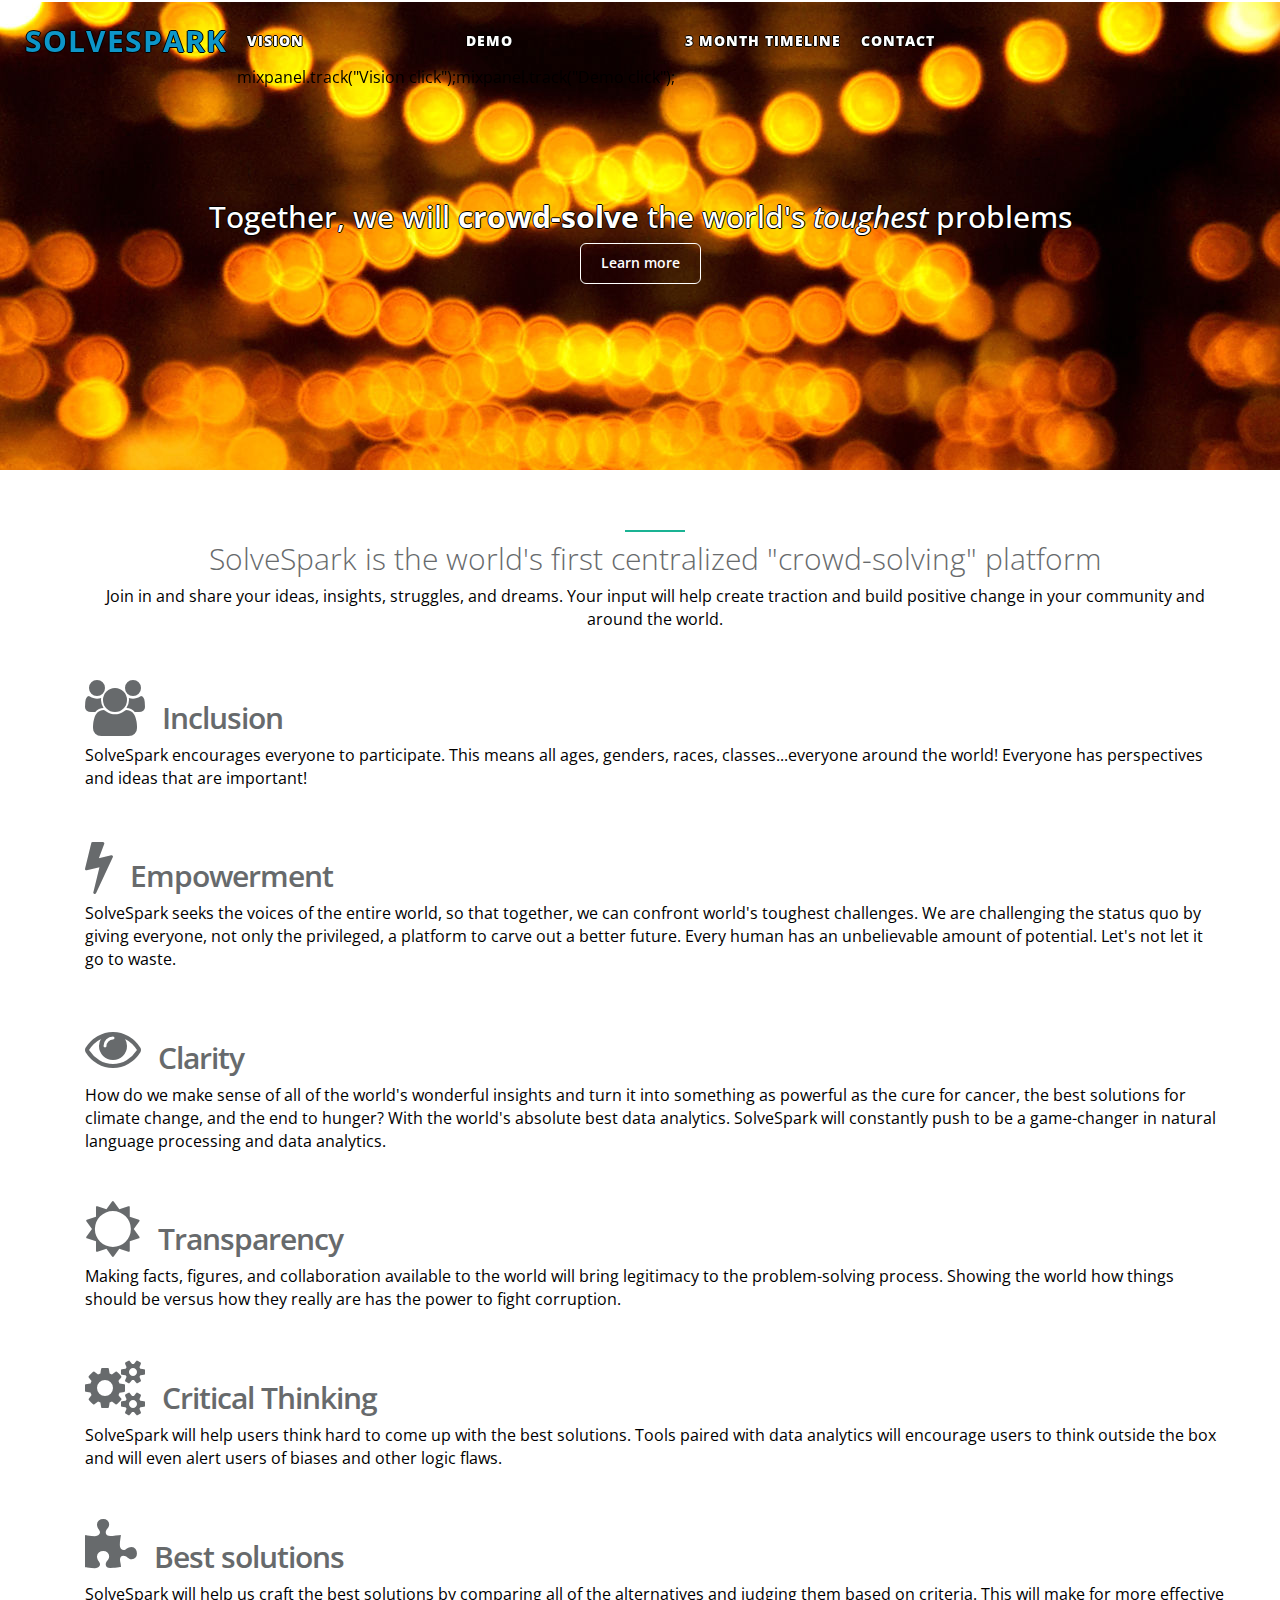
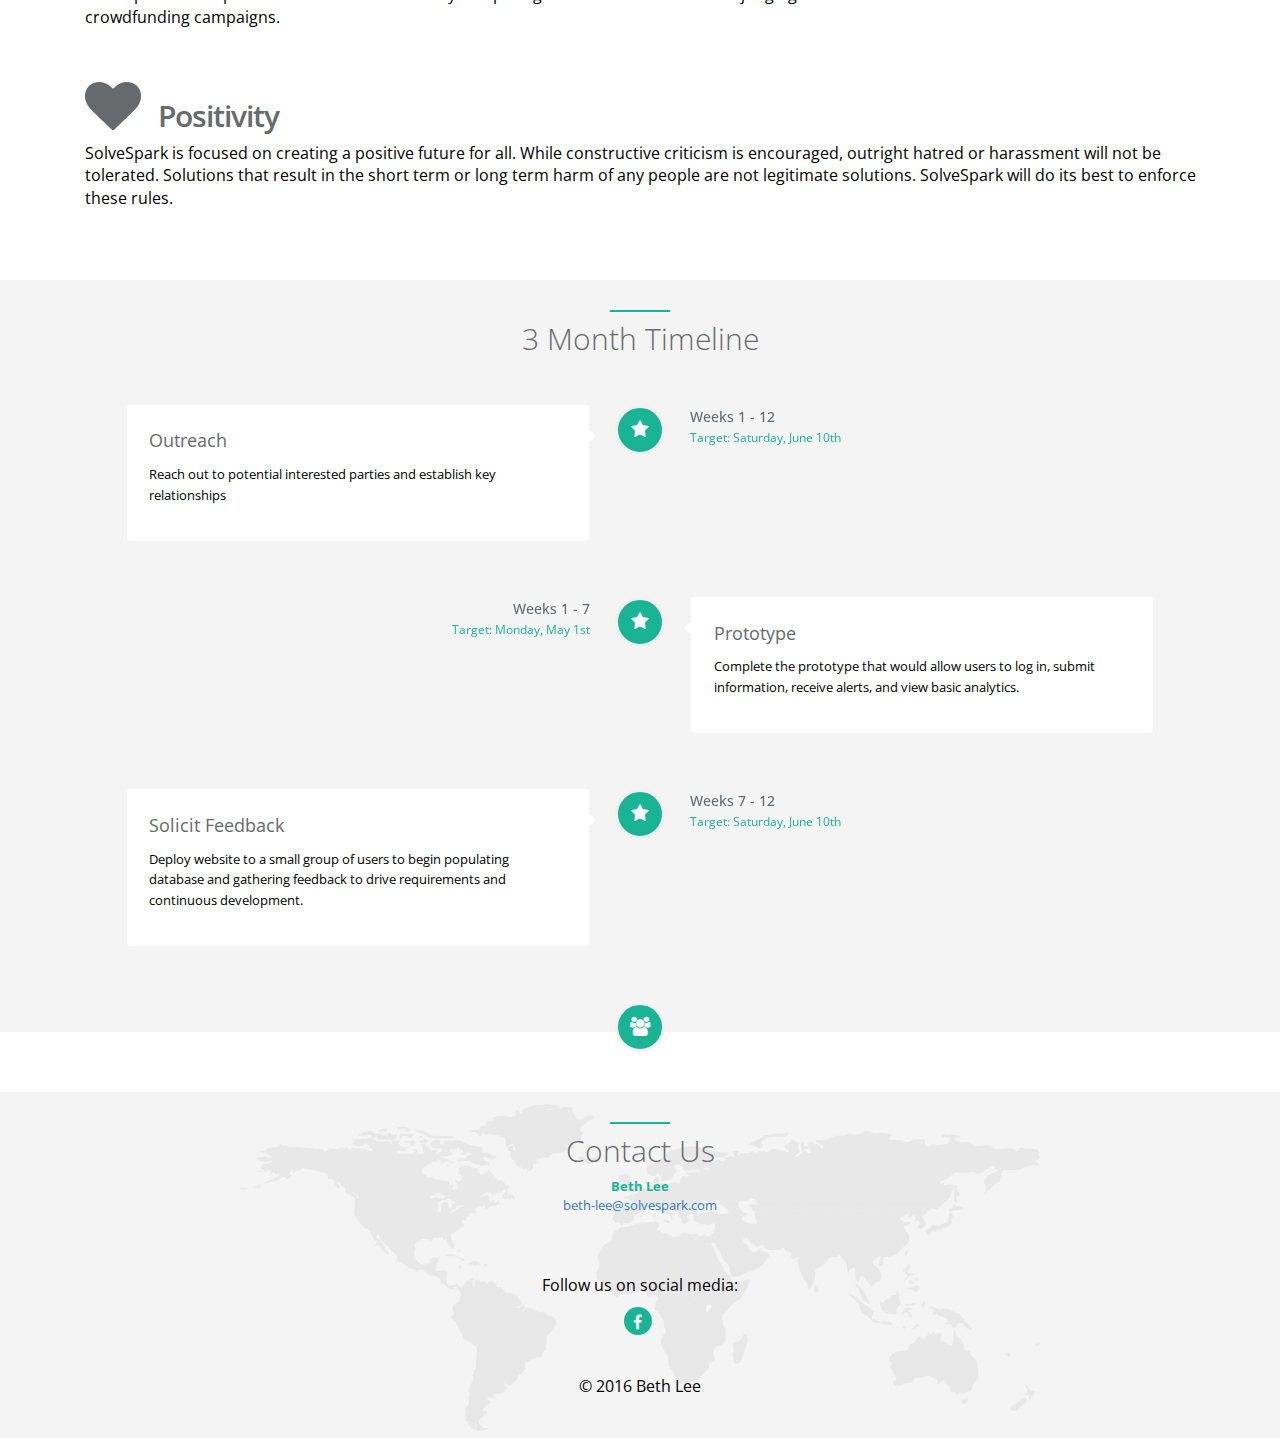
==== commit 9ddfa338: "added mixpanel" ====
--- a/index.html
+++ b/index.html
@@ -35,6 +35,14 @@
 
     </script>
 
+<!-- start Mixpanel -->
+<script type="text/javascript">(function(e,a){if(!a.__SV){var b=window;try{var c,l,i,j=b.location,g=j.hash;c=function(a,b){return(l=a.match(RegExp(b+"=([^&]*)")))?l[1]:null};g&&c(g,"state")&&(i=JSON.parse(decodeURIComponent(c(g,"state"))),"mpeditor"===i.action&&(b.sessionStorage.setItem("_mpcehash",g),history.replaceState(i.desiredHash||"",e.title,j.pathname+j.search)))}catch(m){}var k,h;window.mixpanel=a;a._i=[];a.init=function(b,c,f){function e(b,a){var c=a.split(".");2==c.length&&(b=b[c[0]],a=c[1]);b[a]=function(){b.push([a].concat(Array.prototype.slice.call(arguments,
+0)))}}var d=a;"undefined"!==typeof f?d=a[f]=[]:f="mixpanel";d.people=d.people||[];d.toString=function(b){var a="mixpanel";"mixpanel"!==f&&(a+="."+f);b||(a+=" (stub)");return a};d.people.toString=function(){return d.toString(1)+".people (stub)"};k="disable time_event track track_pageview track_links track_forms register register_once alias unregister identify name_tag set_config reset people.set people.set_once people.increment people.append people.union people.track_charge people.clear_charges people.delete_user".split(" ");
+for(h=0;h<k.length;h++)e(d,k[h]);a._i.push([b,c,f])};a.__SV=1.2;b=e.createElement("script");b.type="text/javascript";b.async=!0;b.src="undefined"!==typeof MIXPANEL_CUSTOM_LIB_URL?MIXPANEL_CUSTOM_LIB_URL:"file:"===e.location.protocol&&"//cdn.mxpnl.com/libs/mixpanel-2-latest.min.js".match(/^\/\//)?"https://cdn.mxpnl.com/libs/mixpanel-2-latest.min.js":"//cdn.mxpnl.com/libs/mixpanel-2-latest.min.js";c=e.getElementsByTagName("script")[0];c.parentNode.insertBefore(b,c)}})(document,window.mixpanel||[]);
+mixpanel.init("0cde89a4e40858e69b40bfdc9bf6a020");</script>
+<!-- end Mixpanel -->
+
+
     </head>
     <body id="page-top">
         <nav class="navbar navbar-default navbar-fixed-top" role="navigation">
@@ -44,8 +52,8 @@
             <div class="navbar-collapse collapse" id="navbar-main">
               <ul class="nav navbar-nav">
                 <li><a class="page-scroll" href="http://www.solvespark.com" style="color:#0d96c9;font:arial;font-weight:bold;font-size:30px;">SOLVESPARK</a></li>
-                <li><a class="page-scroll" href="about.html">Vision</a></li>
-                <li><a class="page-scroll" href="demo.html">Demo</a></li>
+                <li><a class="page-scroll" href="about.html">Vision</a>mixpanel.track("Vision click");</li>
+                <li><a class="page-scroll" href="demo.html">Demo</a>mixpanel.track("Demo click");</li>
                 <li><a class="page-scroll" href="#timeline">3 Month Timeline</a></li>
                 <li><a class="page-scroll" href="#contact">Contact</a></li>
               </ul>
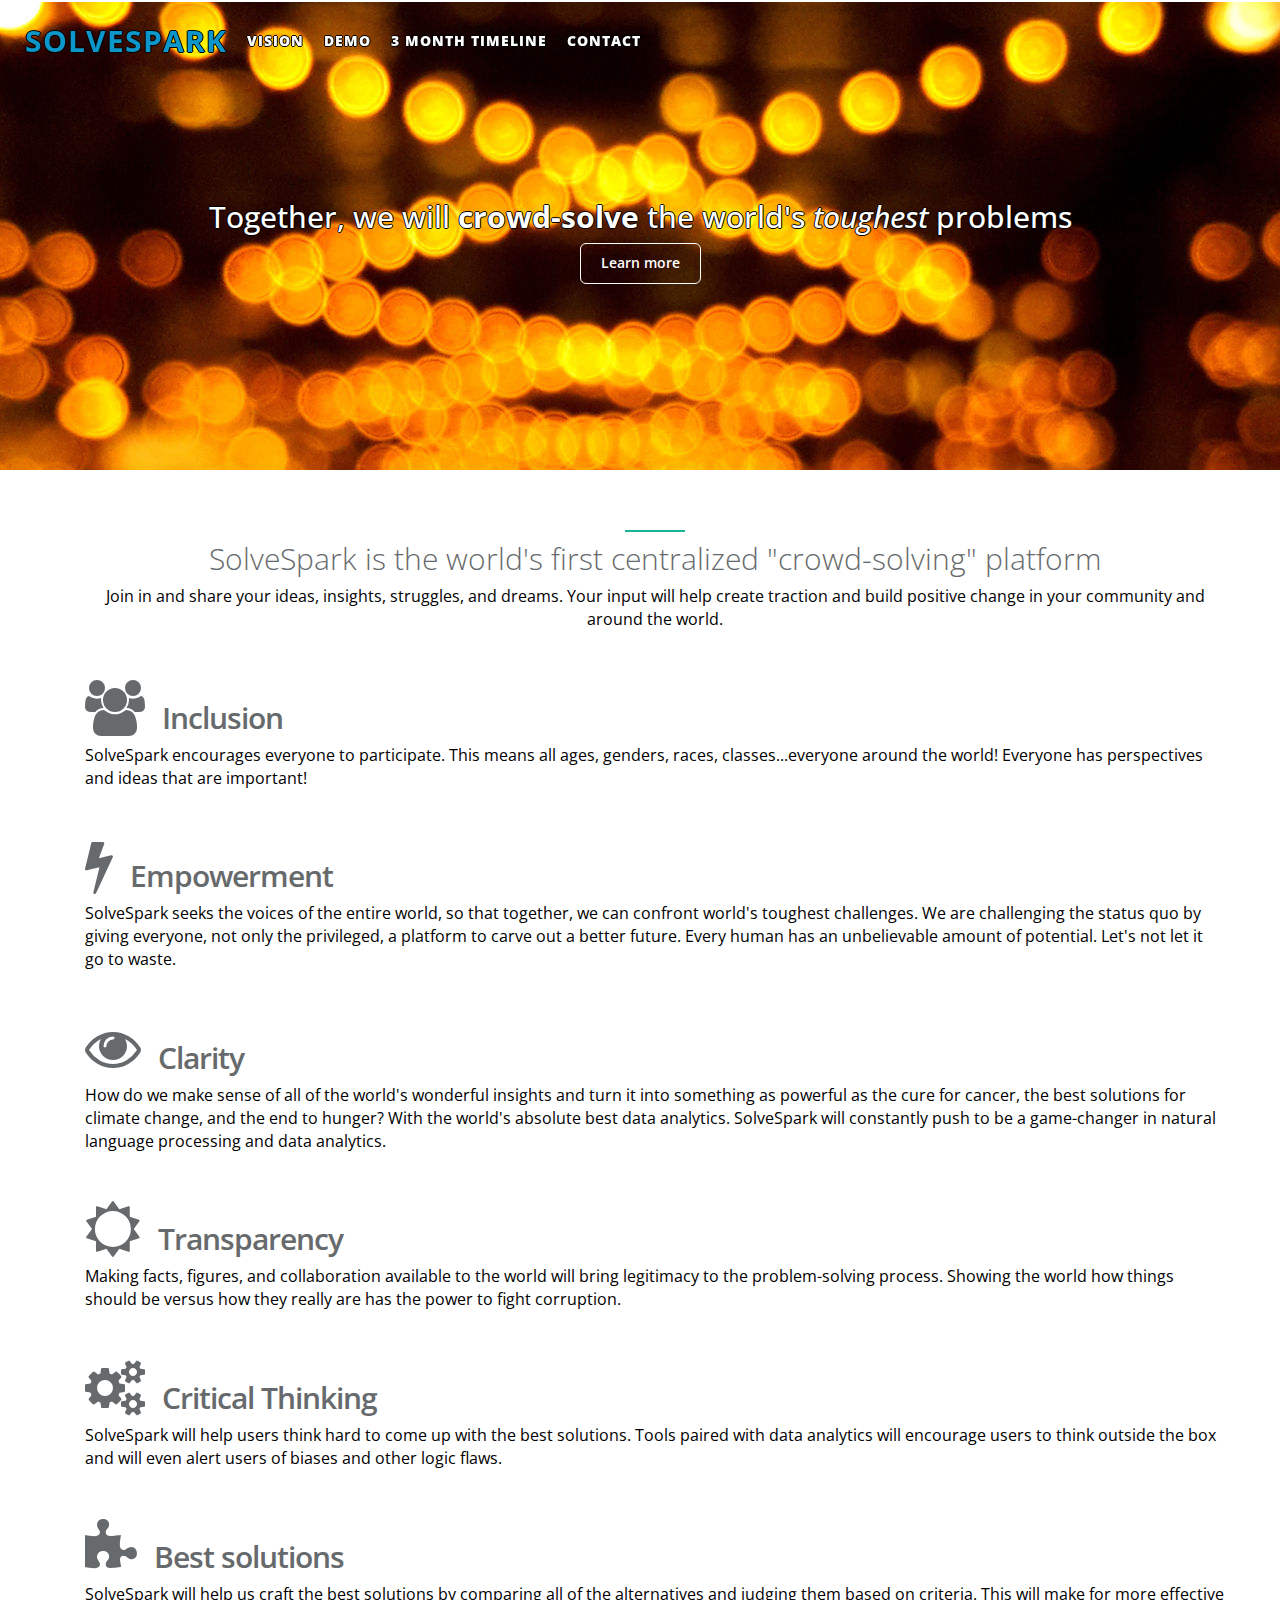
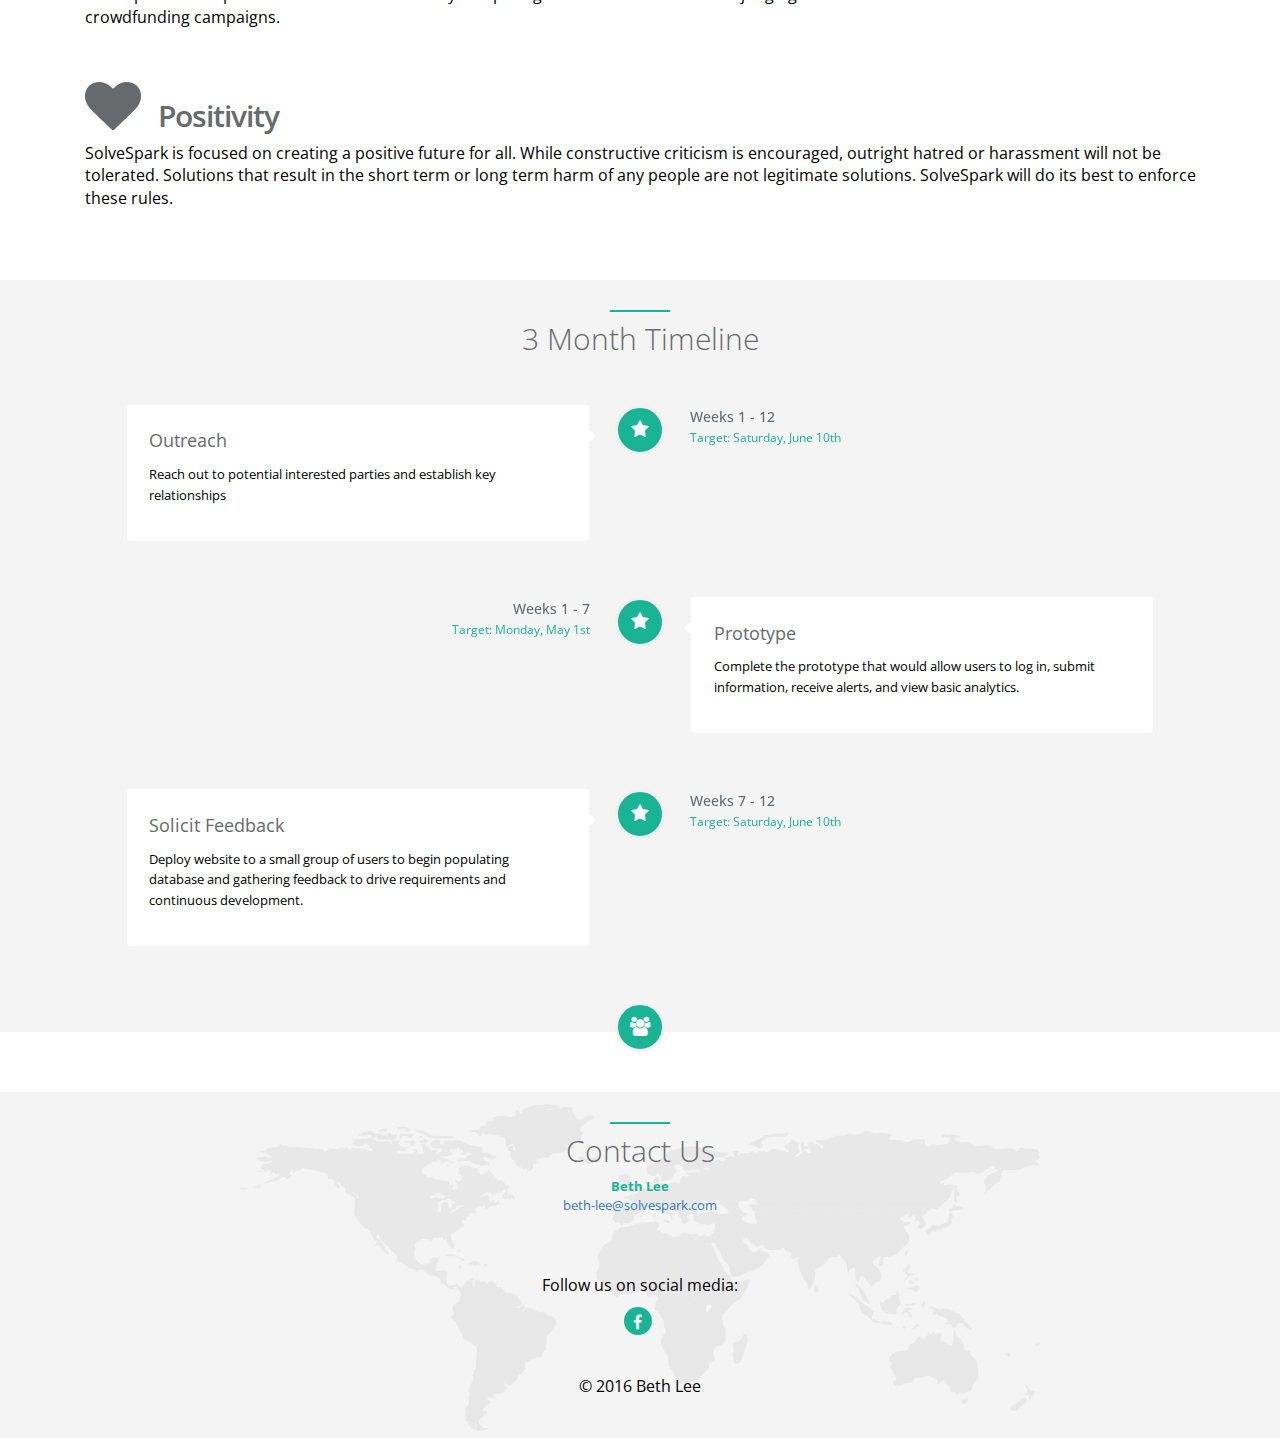
==== commit 9bb15547: "added mixpanel" ====
--- a/index.html
+++ b/index.html
@@ -52,8 +52,8 @@
             <div class="navbar-collapse collapse" id="navbar-main">
               <ul class="nav navbar-nav">
                 <li><a class="page-scroll" href="http://www.solvespark.com" style="color:#0d96c9;font:arial;font-weight:bold;font-size:30px;">SOLVESPARK</a></li>
-                <li><a class="page-scroll" href="about.html">Vision</a>mixpanel.track("Vision click");</li>
-                <li><a class="page-scroll" href="demo.html">Demo</a>mixpanel.track("Demo click");</li>
+                <li><a class="page-scroll" href="about.html">Vision</a></li>
+                <li><a class="page-scroll" href="demo.html">Demo</a></li>
                 <li><a class="page-scroll" href="#timeline">3 Month Timeline</a></li>
                 <li><a class="page-scroll" href="#contact">Contact</a></li>
               </ul>
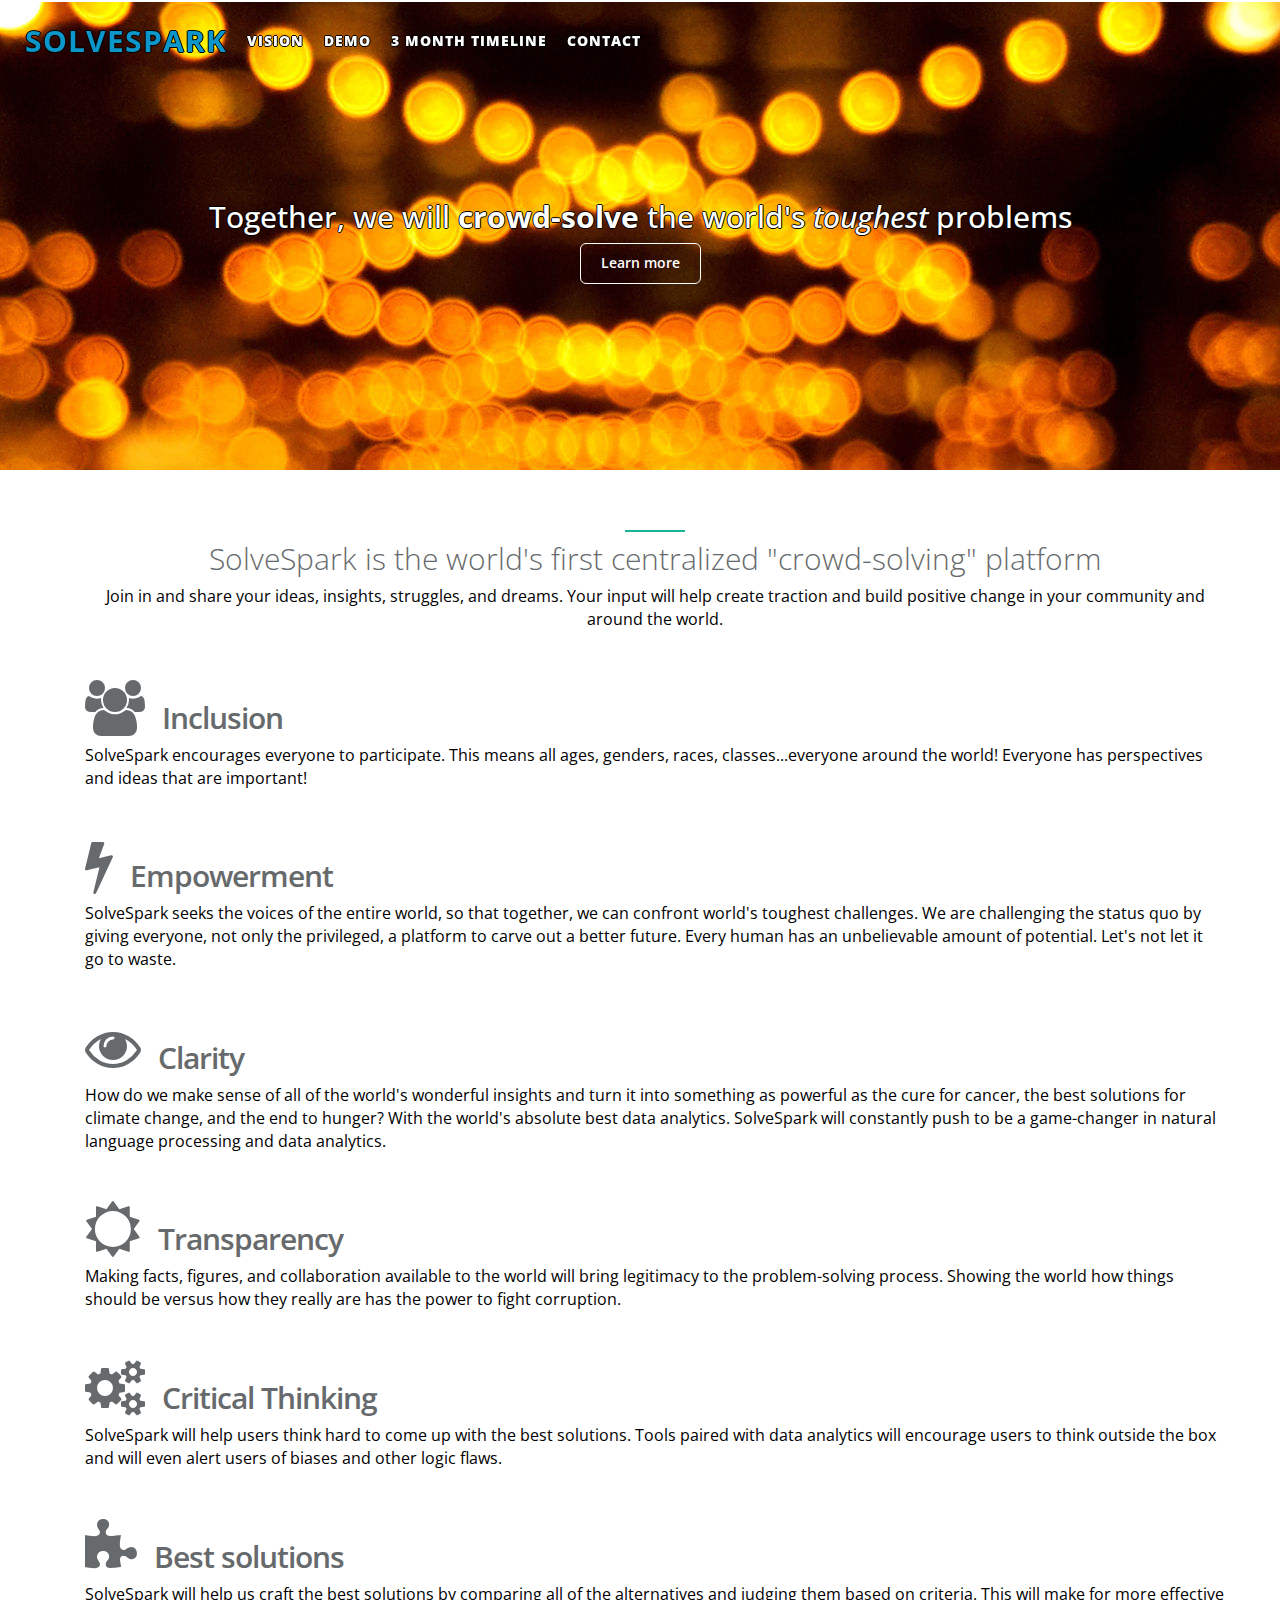
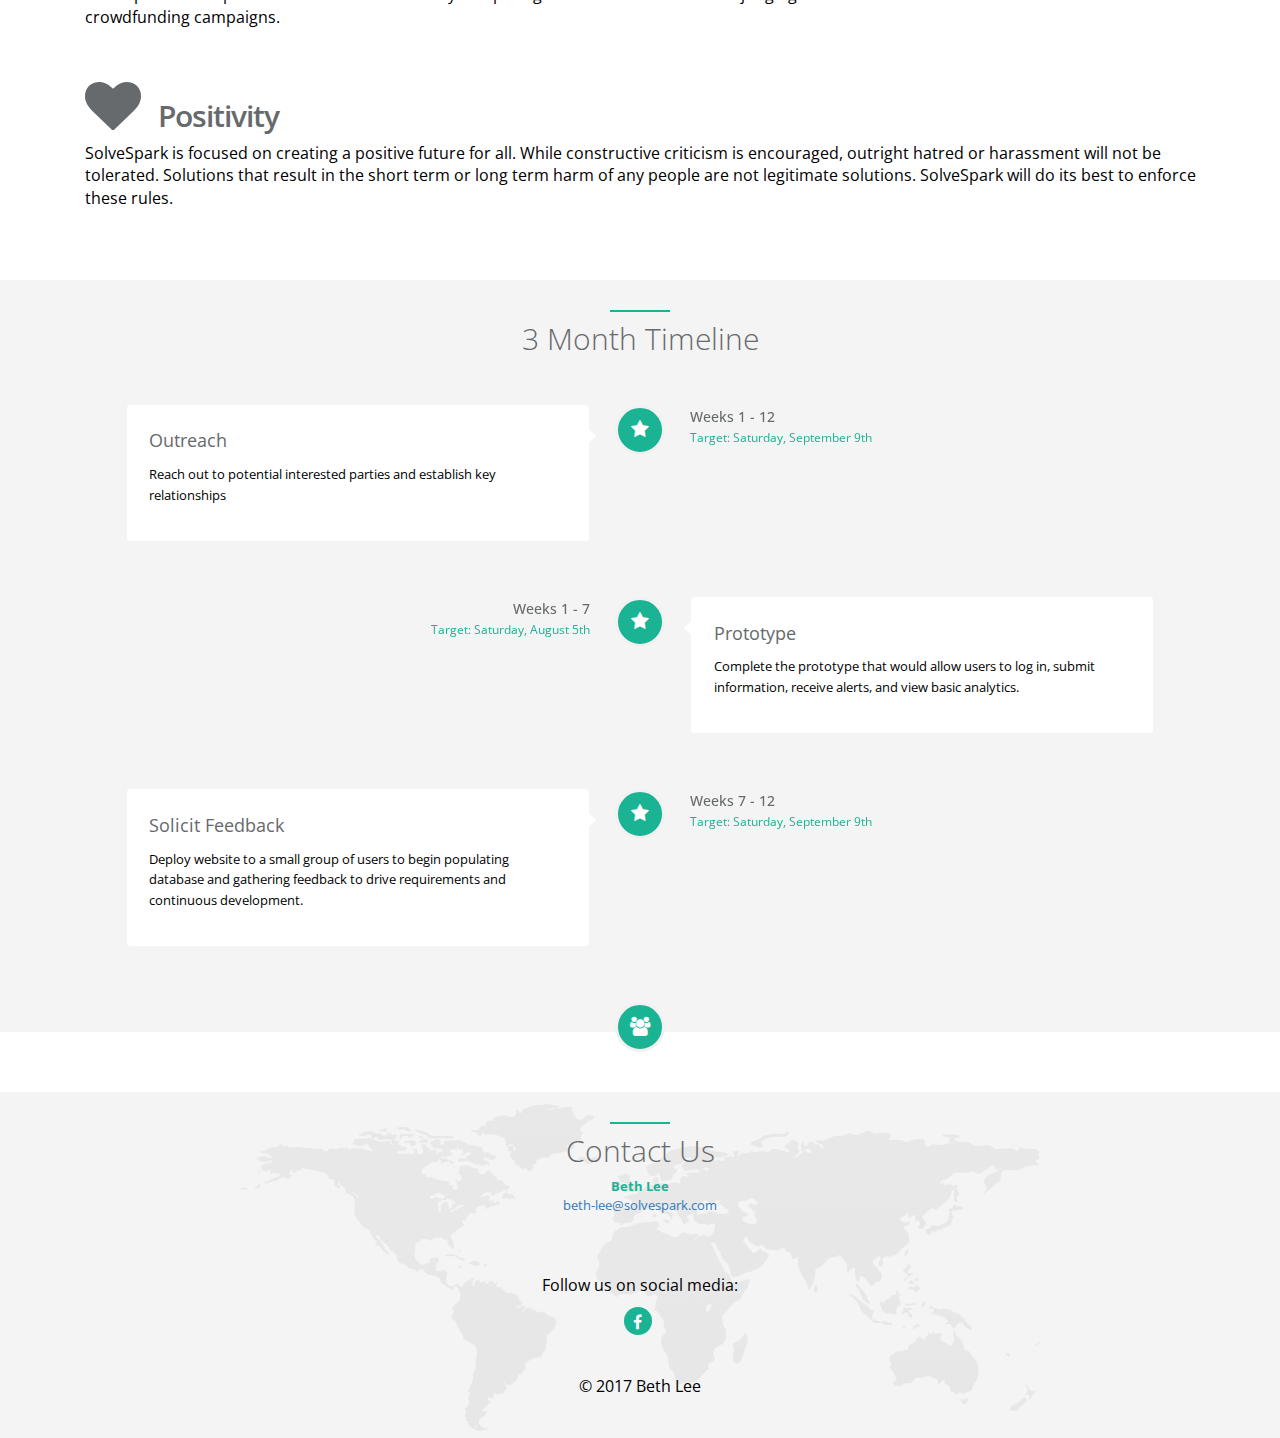
==== commit c41942b0: "updated dates" ====
--- a/index.html
+++ b/index.html
@@ -63,6 +63,14 @@
     </div>
         </nav>
 
+<script type="text/javascript">
+    mixpanel.track_links("#page-top a", "click nav link", {
+        "referrer": document.referrer
+    });
+</script>
+
+
+
 
     <div id="inSlider" class="carousel carousel-fade" data-ride="carousel">
         <div class="carousel-inner" role="listbox">
@@ -159,7 +167,7 @@
                           <h2>Outreach</h2>
                             <p>Reach out to potential interested parties and establish key relationships</p>
                           <!--  <a href="#" class="btn btn-xs btn-primary"> More info</a>-->
-                            <span class="vertical-date">Weeks 1 - 12 <br/> <small>Target: Saturday, June 10th</small> </span>
+                            <span class="vertical-date">Weeks 1 - 12 <br/> <small>Target: Saturday, September 9th</small> </span>
                         </div>
                     </div>
 
@@ -174,7 +182,7 @@
                             <p>Complete the prototype that would allow users to log in, submit information, receive alerts, and view basic analytics.
                             </p>
                             <!--<a href="#" class="btn btn-xs btn-primary"> More info</a>-->
-                            <span class="vertical-date"> Weeks 1 - 7<br/> <small>Target: Monday, May 1st</small> </span>
+                            <span class="vertical-date"> Weeks 1 - 7<br/> <small>Target: Saturday, August 5th</small> </span>
                         </div>
                     </div>
                     <div class="vertical-timeline-block">
@@ -186,7 +194,7 @@
                             <p>Deploy website to a small group of users to begin populating database and gathering feedback to drive requirements and continuous development.
                             </p>
                             <!--<a href="#" class="btn btn-xs btn-primary"> More info</a>-->
-                            <span class="vertical-date">Weeks 7 - 12<br/> <small>Target: Saturday, June 10th</small> </span>
+                            <span class="vertical-date">Weeks 7 - 12<br/> <small>Target: Saturday, September 9th</small> </span>
                         </div>
                         </div>
                     
@@ -241,7 +249,7 @@
             </div> 
             <div class="row">
                 <div class="col-lg-8 col-lg-offset-2 text-center m-t-lg m-b-lg">
-                    <p>&copy; 2016 Beth Lee <br/></p>
+                    <p>&copy; 2017 Beth Lee <br/></p>
                 </div>
             </div>
 
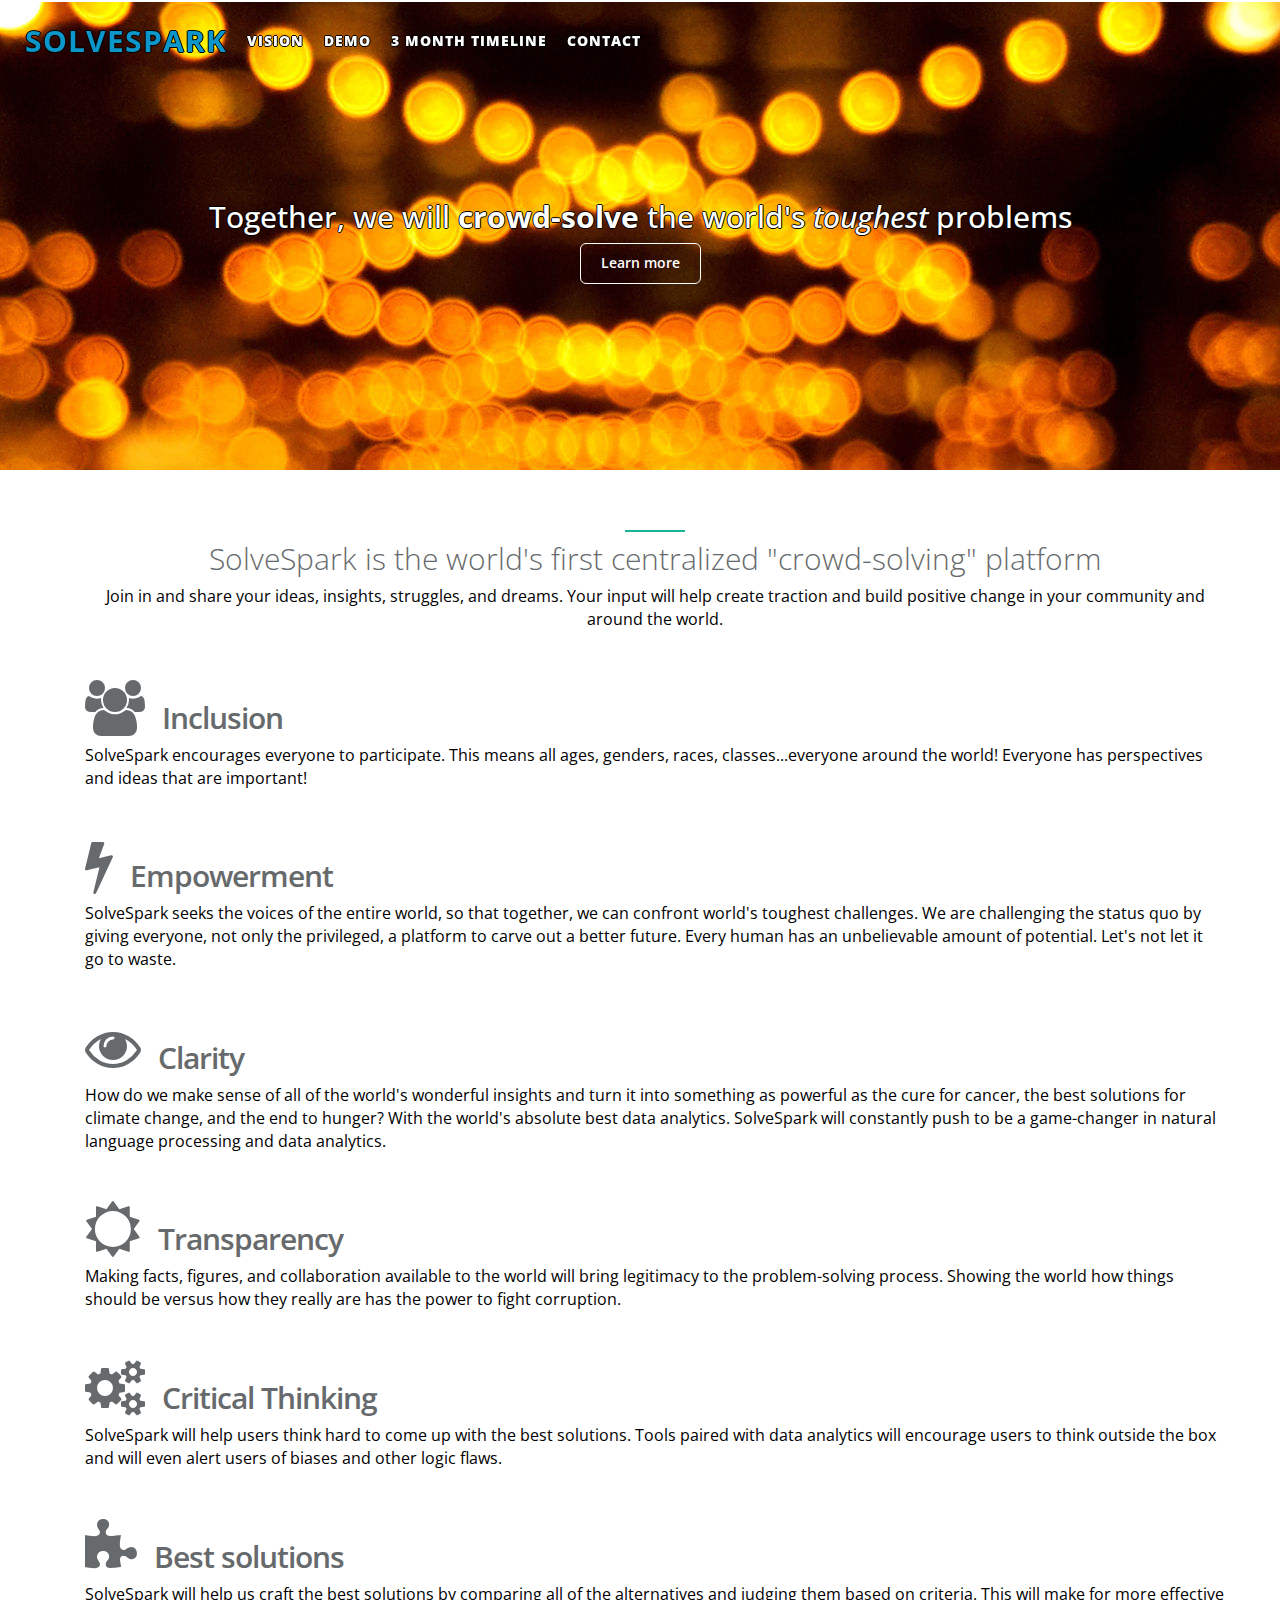
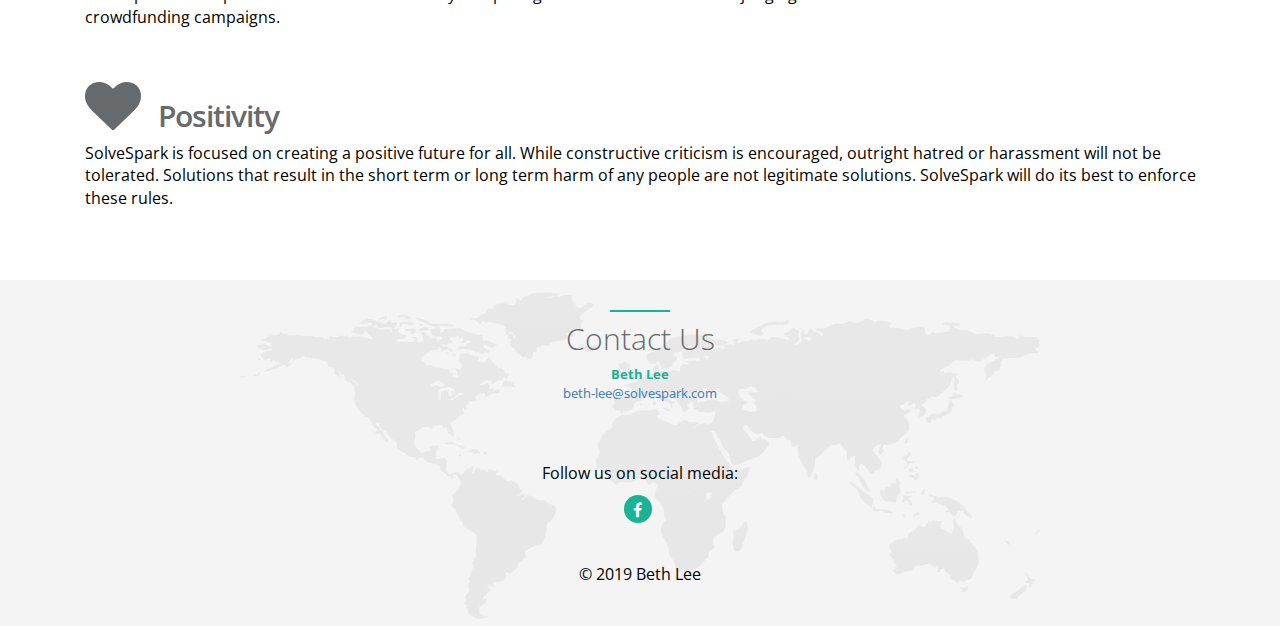
==== commit 83b8d1a9: "moving landing page to about" ====
--- a/index.html
+++ b/index.html
@@ -145,7 +145,7 @@
             </div>
         </div>
 </section>
-
+<!--
 <section id="timeline" class="timeline gray-section">
     <div class="container">
         <div class="row">
@@ -166,7 +166,7 @@
                         <div class="vertical-timeline-content">
                           <h2>Outreach</h2>
                             <p>Reach out to potential interested parties and establish key relationships</p>
-                          <!--  <a href="#" class="btn btn-xs btn-primary"> More info</a>-->
+                            <a href="#" class="btn btn-xs btn-primary"> More info</a>
                             <span class="vertical-date">Weeks 1 - 12 <br/> <small>Target: Saturday, September 9th</small> </span>
                         </div>
                     </div>
@@ -181,7 +181,7 @@
                             <h2>Prototype</h2>
                             <p>Complete the prototype that would allow users to log in, submit information, receive alerts, and view basic analytics.
                             </p>
-                            <!--<a href="#" class="btn btn-xs btn-primary"> More info</a>-->
+                            <a href="#" class="btn btn-xs btn-primary"> More info</a>
                             <span class="vertical-date"> Weeks 1 - 7<br/> <small>Target: Saturday, August 5th</small> </span>
                         </div>
                     </div>
@@ -193,7 +193,7 @@
                             <h2>Solicit Feedback</h2>
                             <p>Deploy website to a small group of users to begin populating database and gathering feedback to drive requirements and continuous development.
                             </p>
-                            <!--<a href="#" class="btn btn-xs btn-primary"> More info</a>-->
+                            <a href="#" class="btn btn-xs btn-primary"> More info</a>
                             <span class="vertical-date">Weeks 7 - 12<br/> <small>Target: Saturday, September 9th</small> </span>
                         </div>
                         </div>
@@ -212,7 +212,7 @@
         </div>
     </div>
 
-</section>
+</section> -->
 <section id="contact" class="gray-section contact">
         <div class="container">
             <div class="row m-b-lg">
@@ -249,7 +249,7 @@
             </div> 
             <div class="row">
                 <div class="col-lg-8 col-lg-offset-2 text-center m-t-lg m-b-lg">
-                    <p>&copy; 2017 Beth Lee <br/></p>
+                    <p>&copy; 2019 Beth Lee <br/></p>
                 </div>
             </div>
 
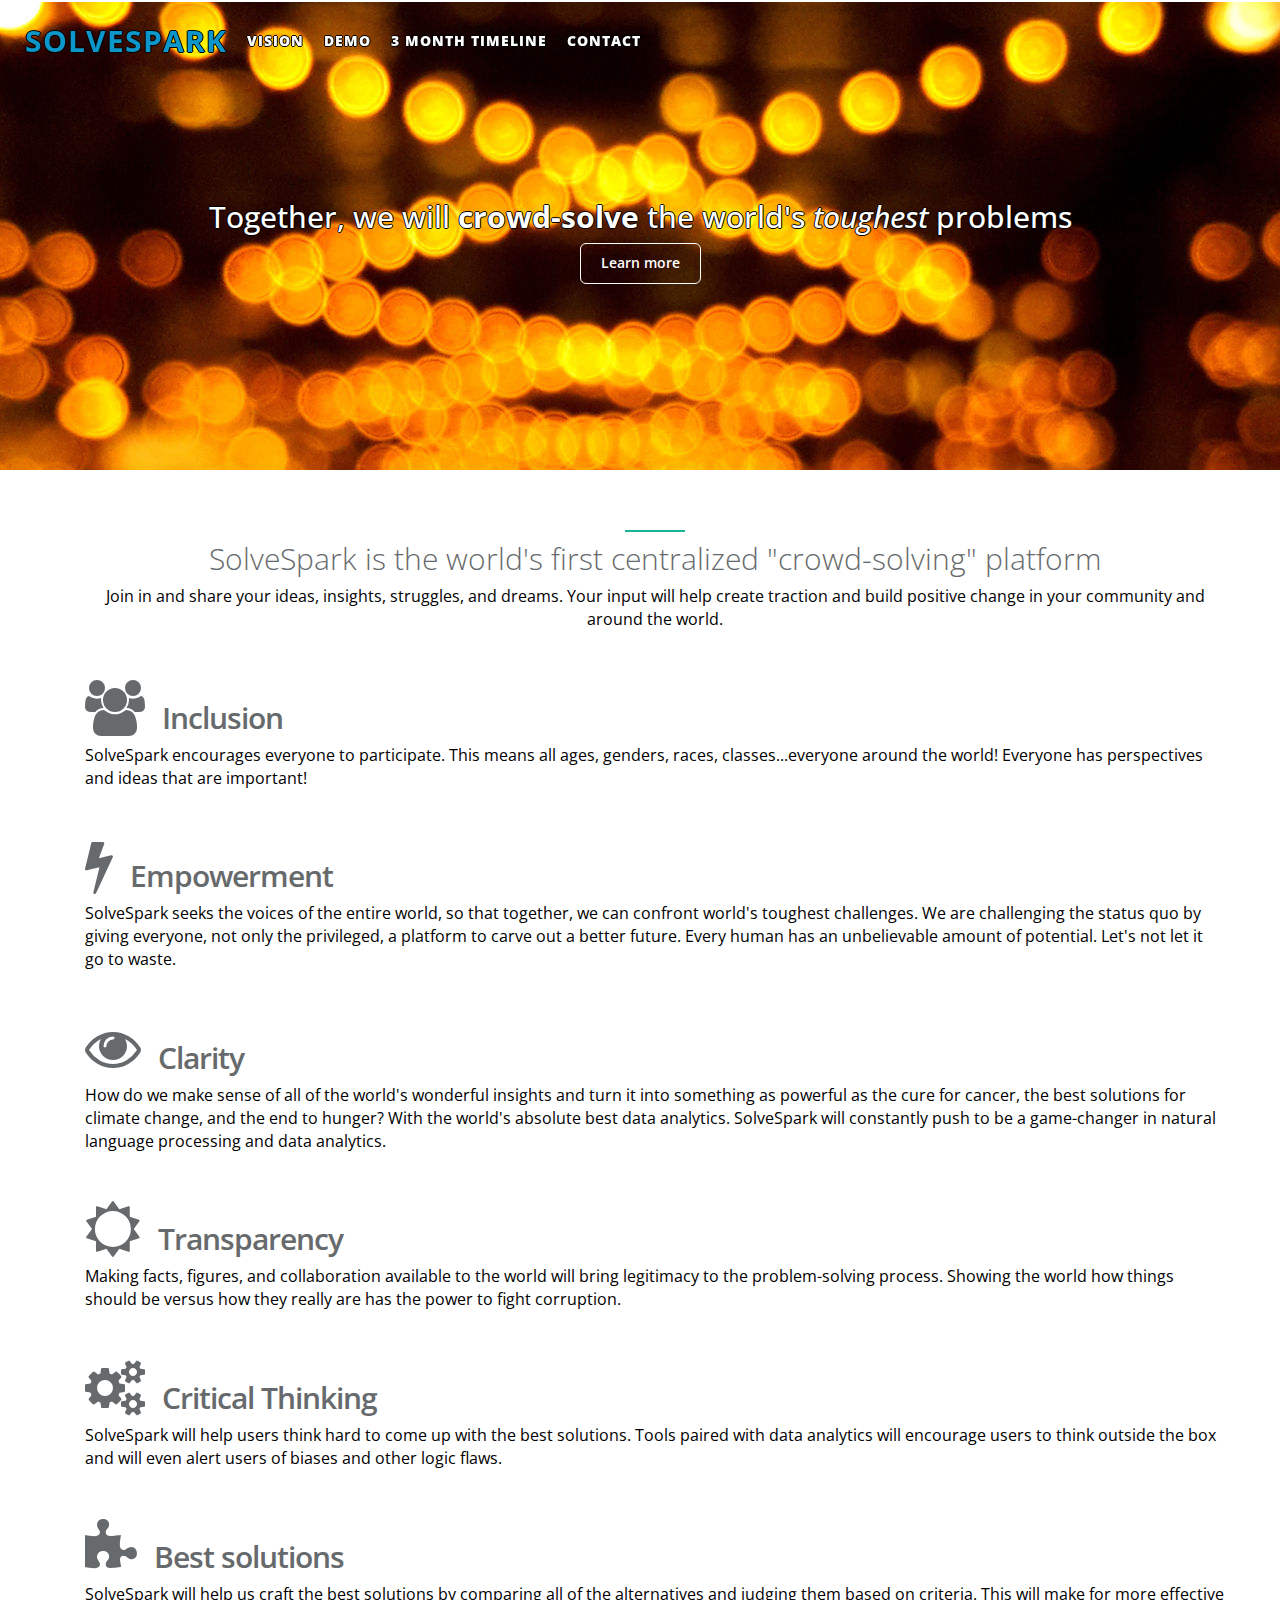
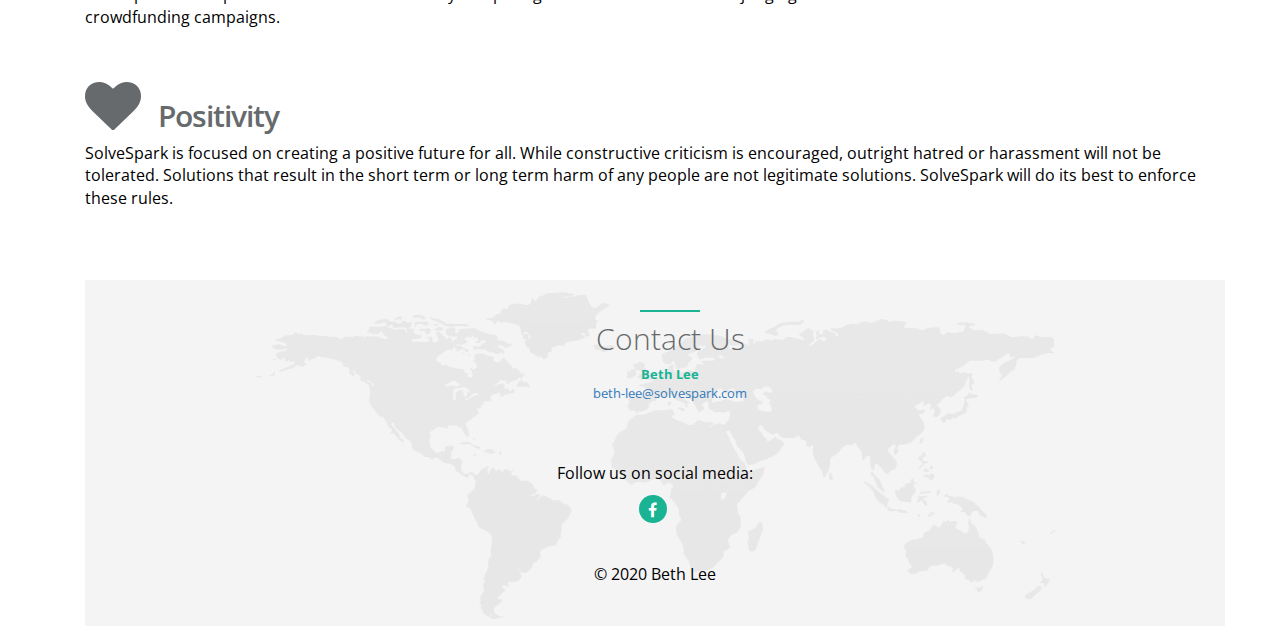
==== commit 16d0f101: "updated year and facebook link" ====
--- a/index.html
+++ b/index.html
@@ -143,7 +143,7 @@
                     <p>SolveSpark is focused on creating a positive future for all.  While constructive criticism is encouraged, outright hatred or harassment will not be tolerated.  Solutions that result in the short term or long term harm of any people are not legitimate solutions.  SolveSpark will do its best to enforce these rules.</p>
                 </div>
             </div>
-        </div>
+        </divk
 </section>
 <!--
 <section id="timeline" class="timeline gray-section">
@@ -238,7 +238,7 @@
                         Follow us on social media:  
                     </p>
                     <ul class="list-inline social-icon">
-                        <li><a href="http://facebook.com/solvespark"><i class="fa fa-facebook"></i></a>
+                        <li><a href="https://www.facebook.com/solvespark"><i class="fa fa-facebook"></i></a>
                         </li>
                        <!-- <li><a href="#"><i class="fa fa-twitter"></i></a>
                         </li>
@@ -249,7 +249,7 @@
             </div> 
             <div class="row">
                 <div class="col-lg-8 col-lg-offset-2 text-center m-t-lg m-b-lg">
-                    <p>&copy; 2019 Beth Lee <br/></p>
+                    <p>&copy; 2020 Beth Lee <br/></p>
                 </div>
             </div>
 
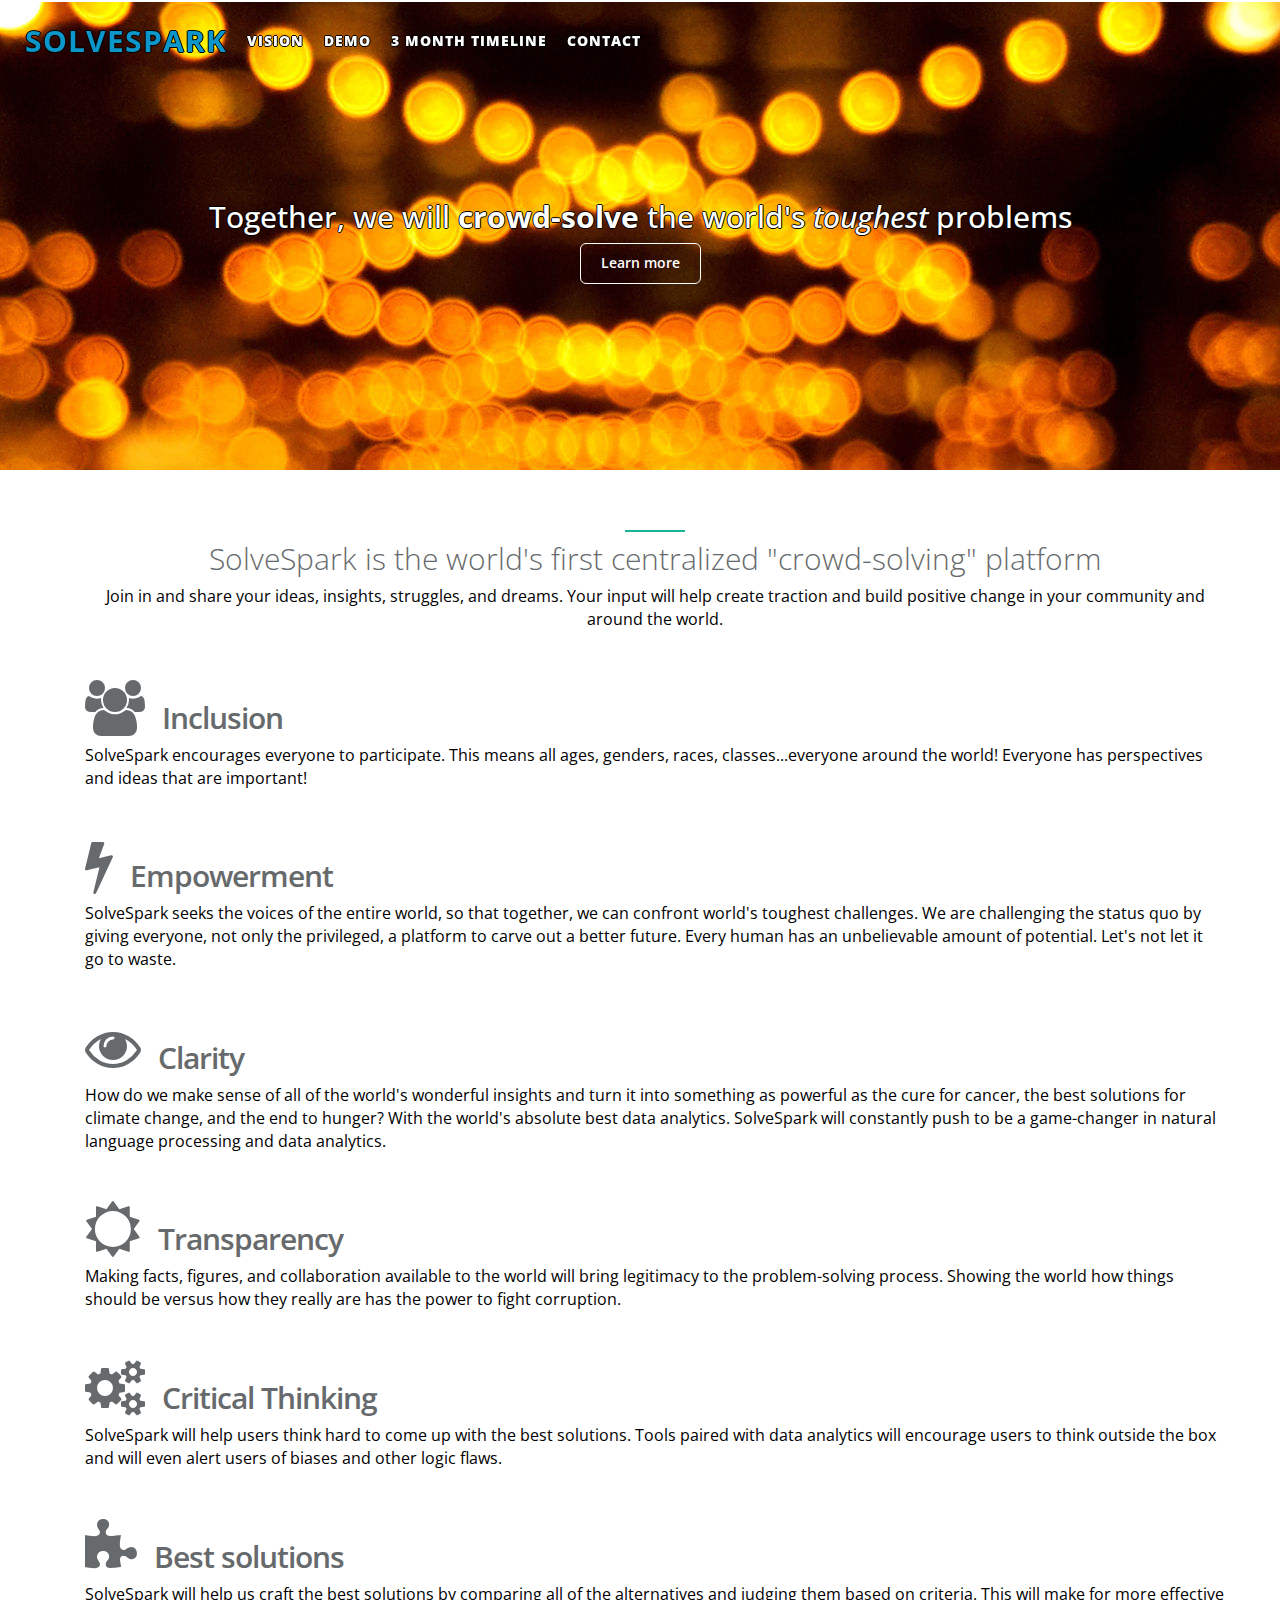
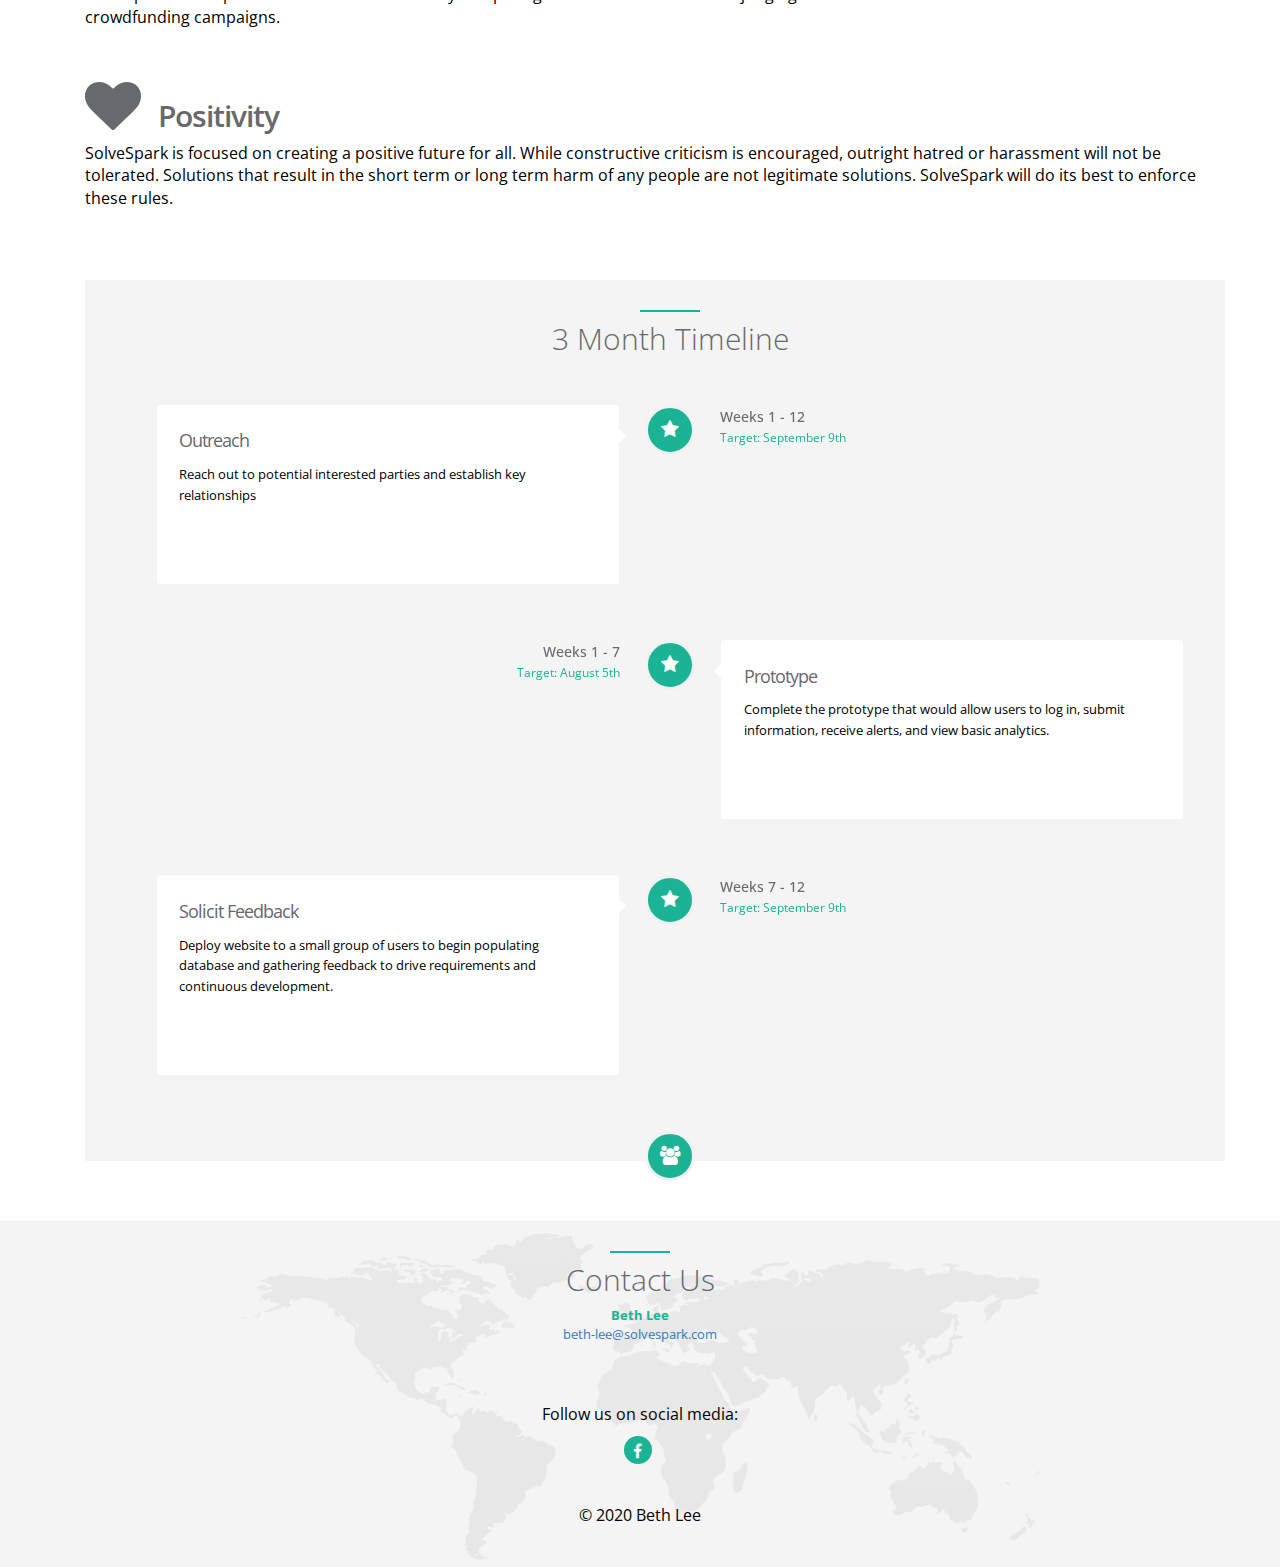
==== commit 49d58961: "added timeline back" ====
--- a/index.html
+++ b/index.html
@@ -145,7 +145,7 @@
             </div>
         </divk
 </section>
-<!--
+
 <section id="timeline" class="timeline gray-section">
     <div class="container">
         <div class="row">
@@ -167,7 +167,7 @@
                           <h2>Outreach</h2>
                             <p>Reach out to potential interested parties and establish key relationships</p>
                             <a href="#" class="btn btn-xs btn-primary"> More info</a>
-                            <span class="vertical-date">Weeks 1 - 12 <br/> <small>Target: Saturday, September 9th</small> </span>
+                            <span class="vertical-date">Weeks 1 - 12 <br/> <small>Target: September 9th</small> </span>
                         </div>
                     </div>
 
@@ -182,7 +182,7 @@
                             <p>Complete the prototype that would allow users to log in, submit information, receive alerts, and view basic analytics.
                             </p>
                             <a href="#" class="btn btn-xs btn-primary"> More info</a>
-                            <span class="vertical-date"> Weeks 1 - 7<br/> <small>Target: Saturday, August 5th</small> </span>
+                            <span class="vertical-date"> Weeks 1 - 7<br/> <small>Target: August 5th</small> </span>
                         </div>
                     </div>
                     <div class="vertical-timeline-block">
@@ -194,7 +194,7 @@
                             <p>Deploy website to a small group of users to begin populating database and gathering feedback to drive requirements and continuous development.
                             </p>
                             <a href="#" class="btn btn-xs btn-primary"> More info</a>
-                            <span class="vertical-date">Weeks 7 - 12<br/> <small>Target: Saturday, September 9th</small> </span>
+                            <span class="vertical-date">Weeks 7 - 12<br/> <small>Target: September 9th</small> </span>
                         </div>
                         </div>
                     
@@ -212,7 +212,7 @@
         </div>
     </div>
 
-</section> -->
+</section>
 <section id="contact" class="gray-section contact">
         <div class="container">
             <div class="row m-b-lg">
